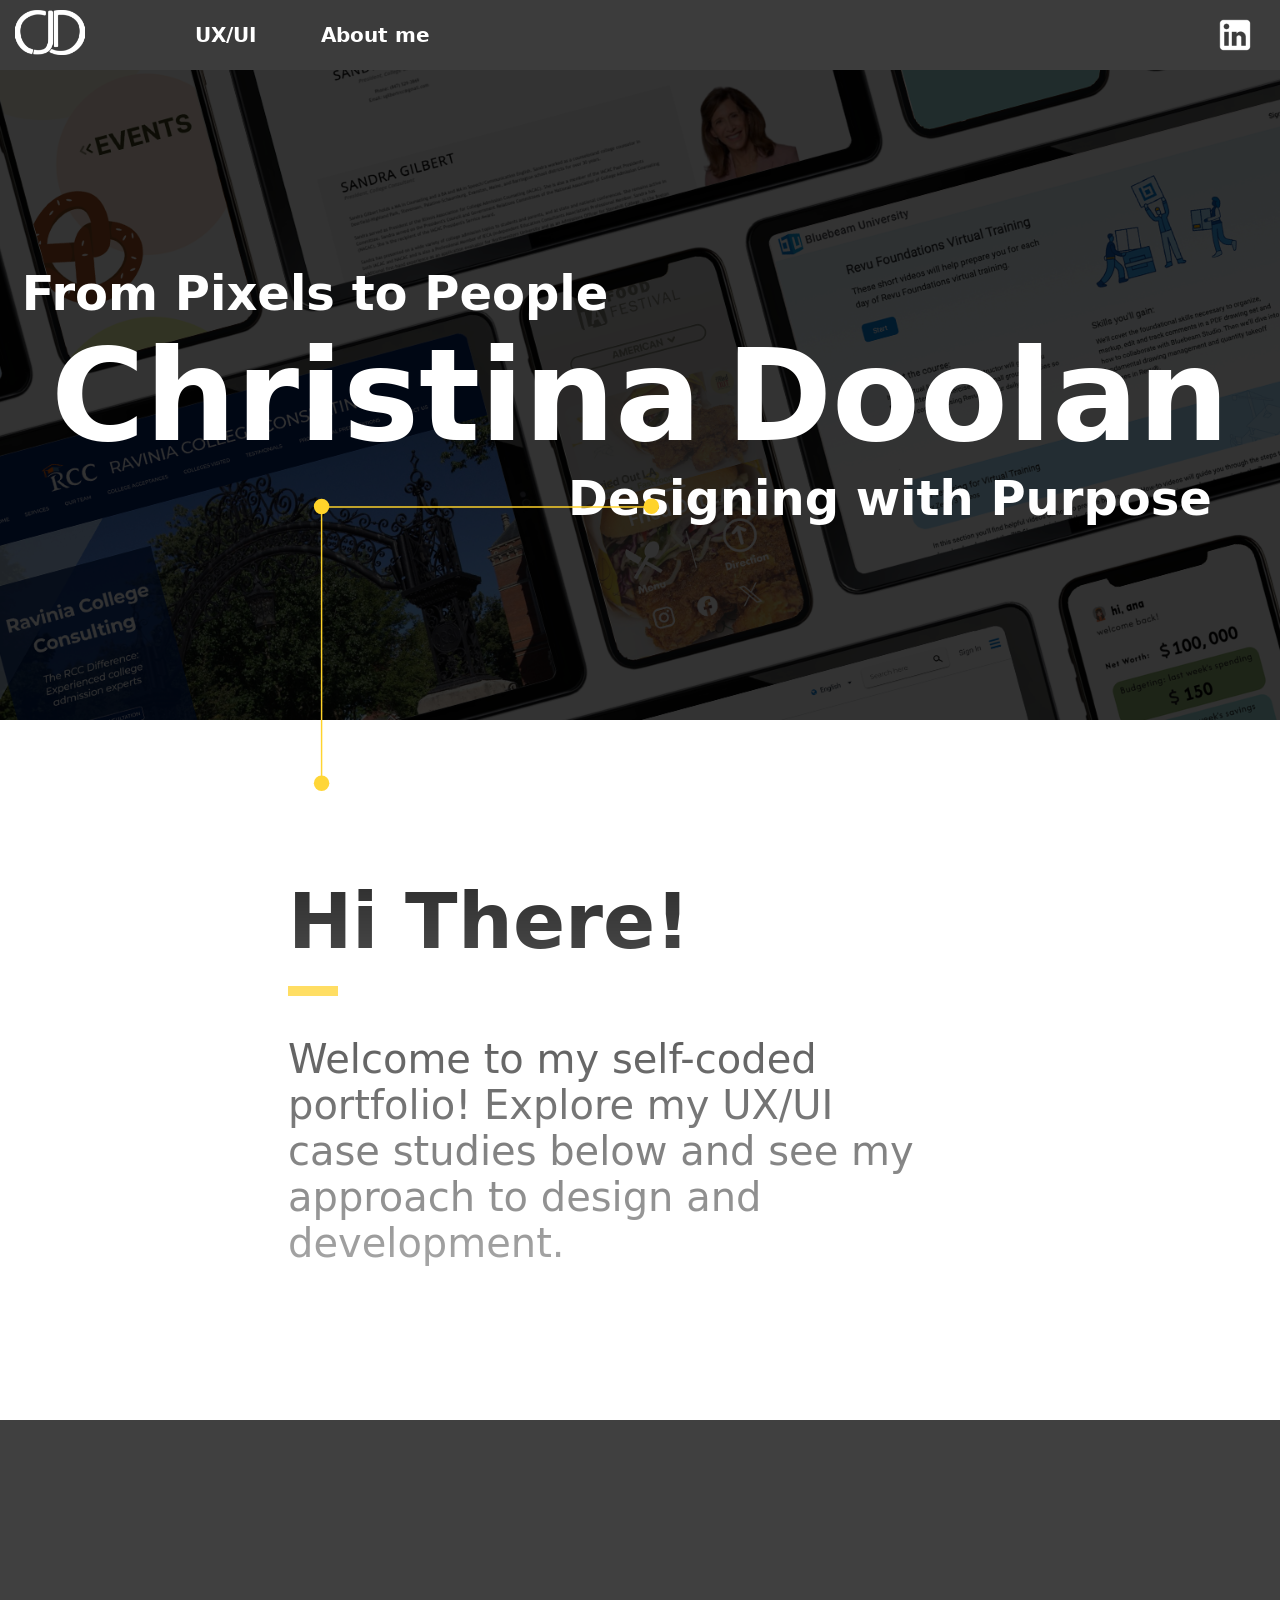
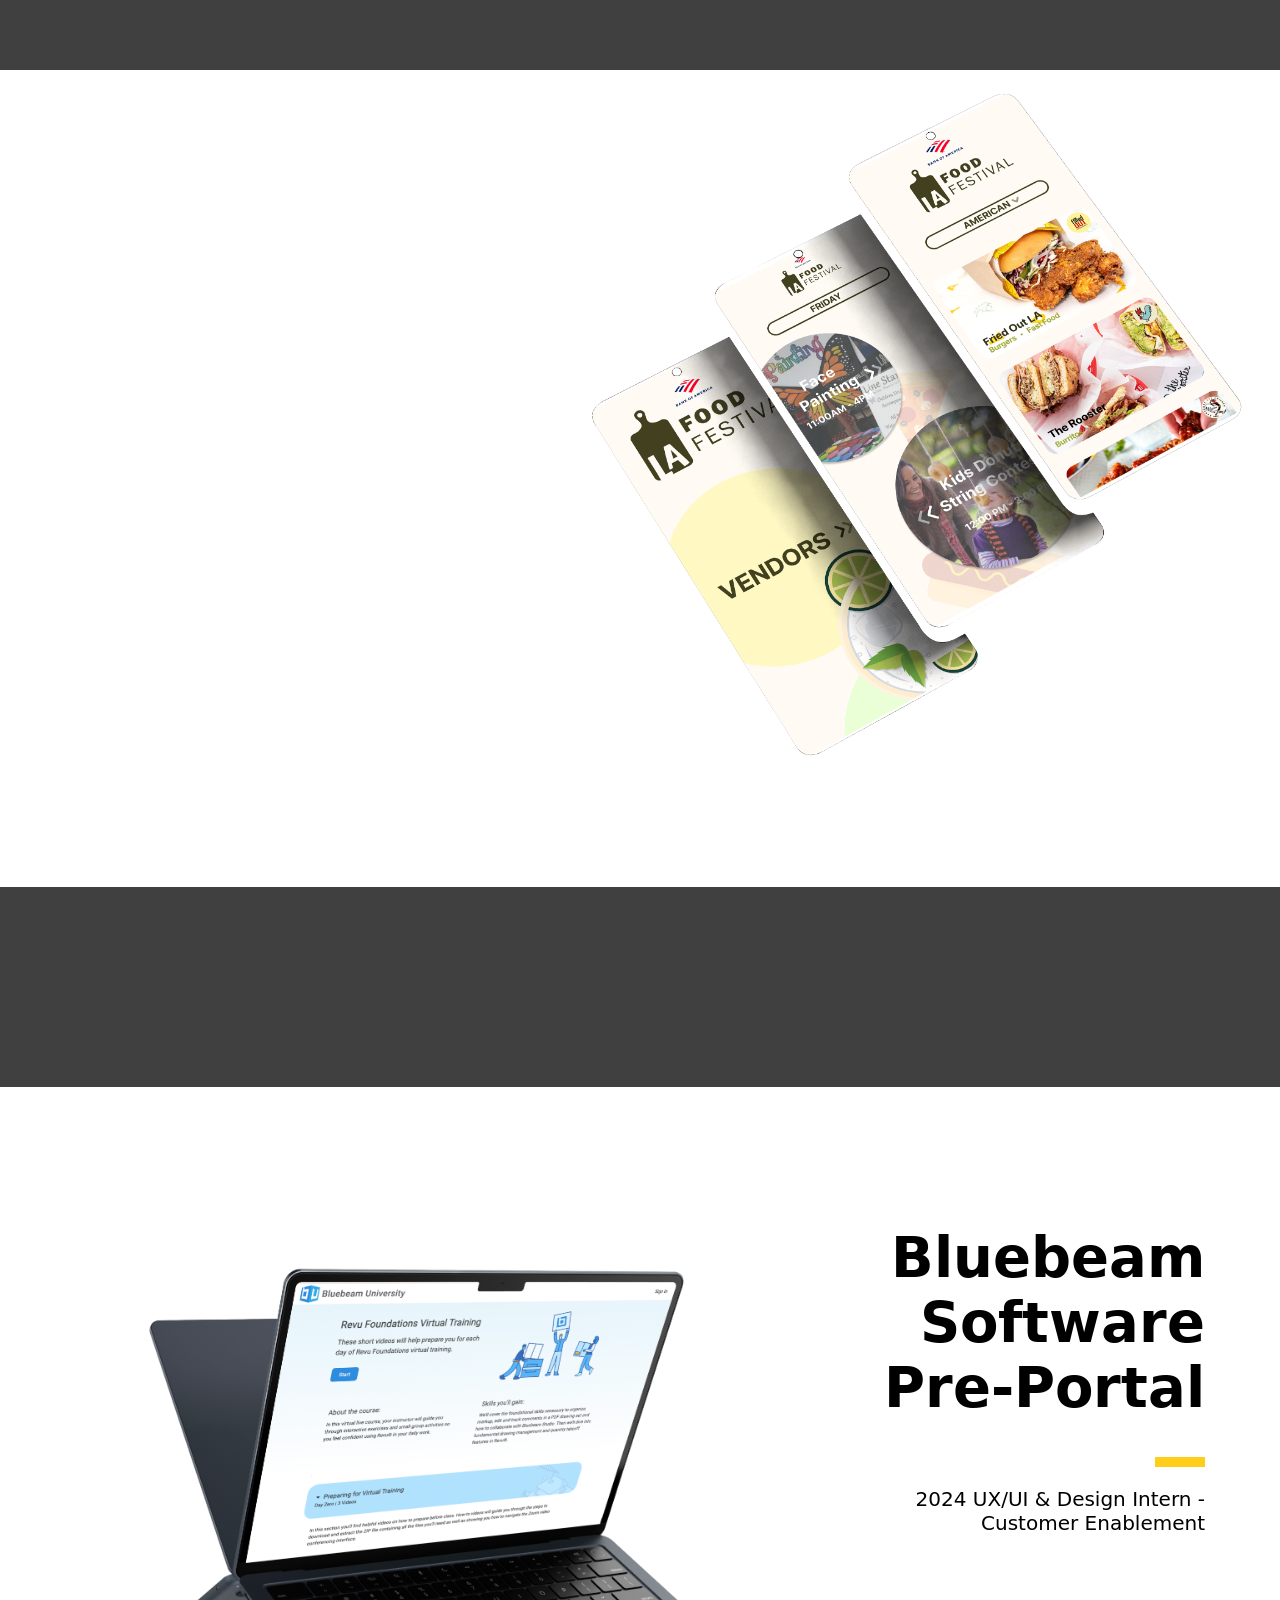
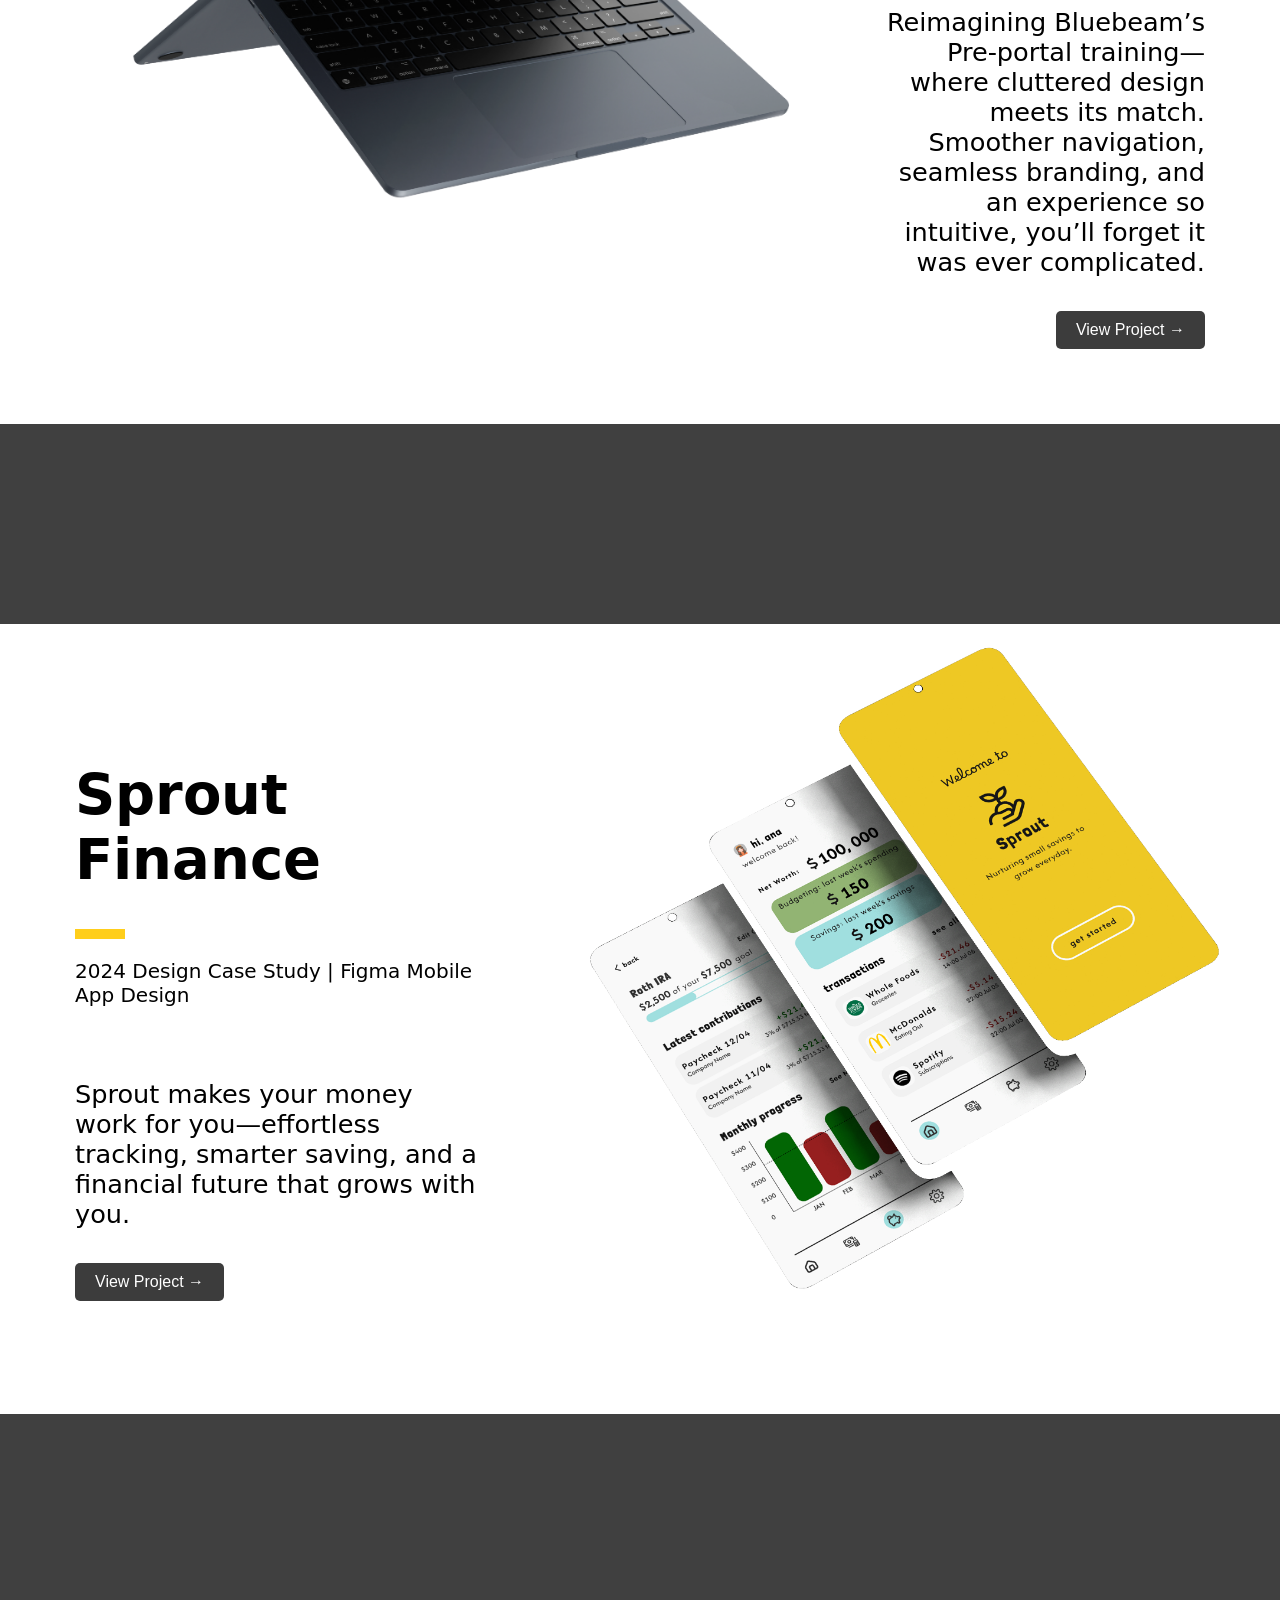
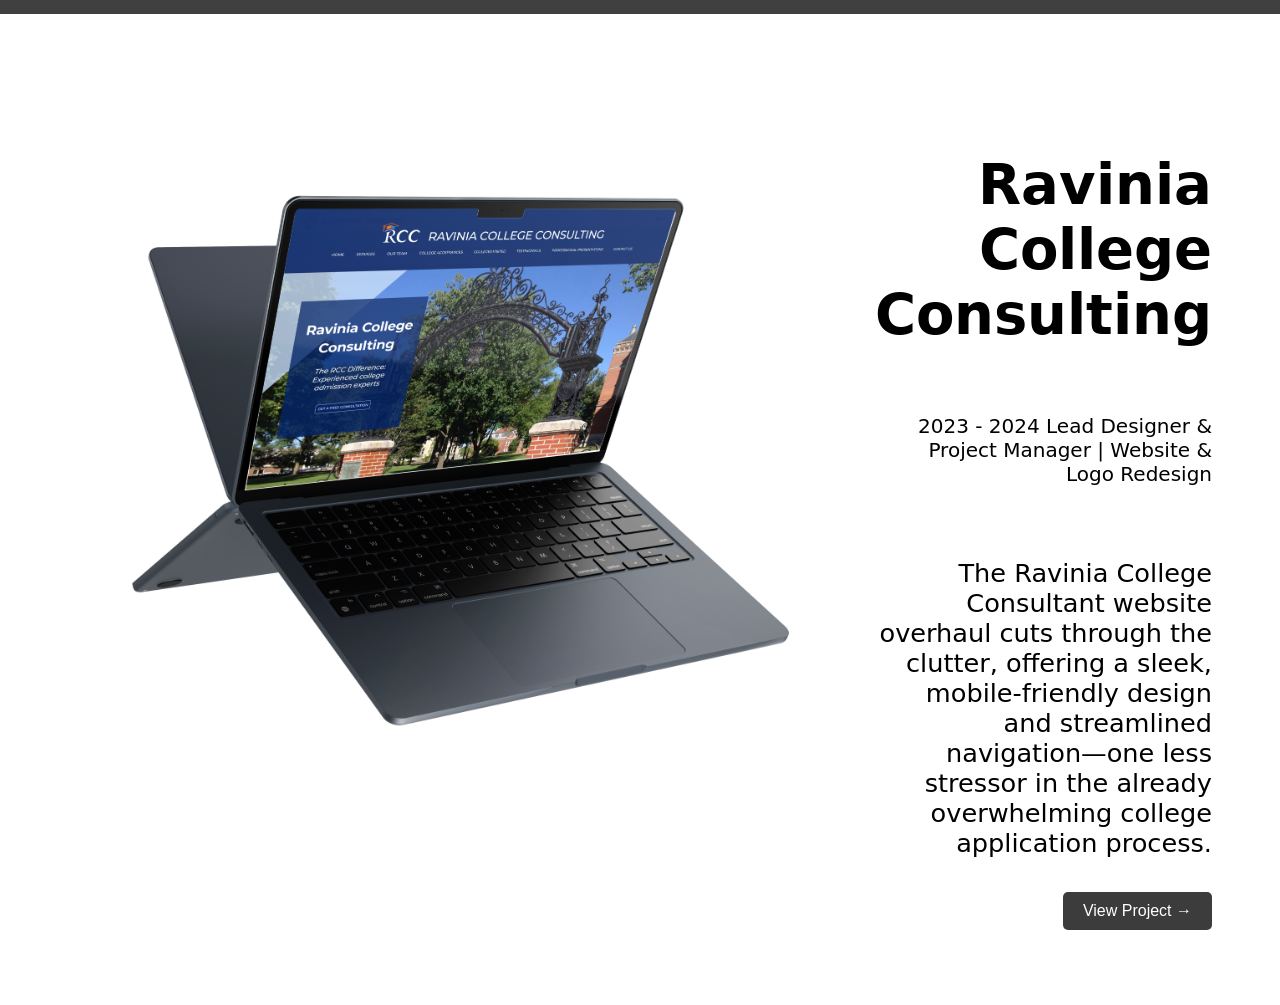
==== index.html @ e22bbb01 "index title" ====
<!DOCTYPE html> 
<html> 
<head>
    <title>
CDoolan_Home
    </title>

     <meta name="description" content="Christina Doolan's design portfolio and Resume. Works include projects from executive eduction internship, innovation design club, Adobe, and more.">

<link rel= "stylesheet" href= "shared.css">

<style>

/* top section */
    .hero-section {
        position: relative;
        background-image: url('assets/img/allPattern.png'); 
        background-size: cover;
        background-position: center;
        height: 650px; 
        width: 100%;
        background-attachment: fixed; /* Makes background stay in place */
        display: flex;
        align-items: center;
        justify-content: center;
        color: white;
        text-align: center;
          

    }
    .hero-section::before {
        content: "";
        position: absolute;
        top: 0;
        left: 0;
        width: 100%;
        height: 650px;
        background: rgba(0, 0, 0, 0.8); /* Adjust opacity for better readability */
    }

    .hero-content {
        position: relative; /* Keeps text above overlay */
        z-index: 1;
    }
   /* #pixels {
        font-family: 'Pixeloid', sans-serif;
        color: #ffd32a;
    }*/

    #name {
        margin: 0;
        font-family: 'AbangFashion', sans-serif;
         font-size: 8em;
         word-spacing: -20px;
    }
    #quoteOne {
        margin-left: -650px;
        margin-bottom: 0px;
        font-size: 3em;
    }
    #quoteTwo {
        margin-left: 500px;
        margin-top: 0px;
        font-size: 3em;
    }
    #stringImg{
        width: 400px;
    }

    #string{
        position: absolute;
  
        left: 50%;
        transform: translateX(-55%);
        z-index: 5;
        
        margin-top: -240px;
        pointer-events: none;


        /* Initial Opacity Gradient */
        mask-image: linear-gradient(to bottom, rgba(0, 0, 0, 1) 0%, 
                                                rgba(0, 0, 0, 0.3) 20%, 
                                                rgba(0, 0, 0, 0.1) 100%);
        -webkit-mask-image: linear-gradient(to bottom, rgba(0, 0, 0, 1) 0%, 
                                                        rgba(0, 0, 0, 0.3) 20%, 
                                                        rgba(0, 0, 0, 0.1) 100%);
        transition: opacity 0.5s ease; /* Smooth transition */
    }


/* case study section */
    .line, .lineRight {
    width: 50px;
    height: 10px;
    background-color: #ffce1b;
 
}
.lineRight {
     display: block;  /* Ensures it's treated as a block element */
    margin-left: auto;  /* Pushes it to the right */
}
    .yellow {
        color: coral;
    }
    #caseStudies {
  /*      margin-top: 100px;*/
        /*margin-left: 20px;*/
        font-family: 'AbangFashion', sans-serif;
        font-size: 6vw;
        margin-bottom: 20px;
    }
    #work {
        display: flex;
        flex-direction: column;
        align-items: center; 
        justify-content: center;
        text-align: center;
        width: 100%; /* Ensures it takes full width */
        margin-top: 700px;
    }
    
    
    .rightTwo {
        text-align: right;
        margin-right: 75px;
        margin-top:100px;
    }
    
  
    

   #backgroundSection, #backgroundSectionTwo, #backgroundSectionThree, #backgroundSectionFour {
    position: relative;
    background-size: cover;
    background-position: center;
    background-attachment: fixed;
    width: 100%;
}

#backgroundSection {
    height: 250px;
    background-image: url('assets/img/poster_final.png'); 
}

#backgroundSectionTwo {
    height: 200px;
    background-image: url('assets/img/bluebeamPattern.png'); 
}

#backgroundSectionThree {
    height: 200px;
    background-image: url('sprout/phonePattern.png'); 
}

#backgroundSectionFour {
    height: 200px;
    background-image: url('ravinia/raviniaPattern.png'); 
}

/* Add overlay effect */
#backgroundSection::before,
#backgroundSectionTwo::before,
#backgroundSectionThree::before,
#backgroundSectionFour::before {
    content: "";
    position: absolute;
    top: 0;
    left: 0;
    width: 100%;
    height: 100%; /* Make sure the overlay covers the entire section */
    background: rgba(0, 0, 0, 0.75); /* Apply opacity */
    z-index: 1; /* Ensure overlay is above the background image */
}

/* Content within the sections */
#backgroundSection, #backgroundSectionTwo, #backgroundSectionThree, #backgroundSectionFour {
    position: relative;
    z-index: 2; /* Ensure text/content appears above the overlay */
}



      

    
     
/* mobile phones */
    @media only screen and (max-width: 768px){
        body {
            background-color: red !important;
        }
        .hero-section {
            background-size: cover !important; 
            background-position: center center !important;
            width: 100vw !important;
            height: 600px !important; 
        }
        #quoteOne, #quoteTwo {
            margin-left: 0px !important;
        }
        #string { /* Fixed typo from #sring to #string */
             display: none !important;
        }
        .twoSections {
            display: contents !important;
        }
        .scbutton {
            width: 80vw !important;
            height: 75px !important;
        }
    }

@keyframes fadeInDown {
    from {
        opacity: 0;
        transform: translateY(-30px);
    }
    to {
        opacity: 1;
        transform: translateY(0);
    }
}

#quoteOne {
    opacity: 0;
    animation: fadeInDown .8s ease-out forwards;
     animation-delay: .3s; /* Starts after the first one */
}

#name {
    opacity: 0;
    animation: fadeInDown 1.5s ease-out forwards;
    animation-delay: .7s; /* Starts after the first one */
}

#quoteTwo {
    opacity: 0;
    animation: fadeInDown .8s ease-out forwards;
    animation-delay: 1.2s; /* Starts after the second one */
}



@keyframes slideInLeft {
    from {
        opacity: 0;
        transform: translateX(-50px);
    }
    to {
        opacity: 1;
        transform: translateX(0);
    }
}

.slide-from-left {
    opacity: 0;
    transform: translateX(-50px);
    transition: opacity 1s ease-out, transform 1s ease-out;
}
/* Delay the .lineRight animation */
.lineLeft {
    opacity: 0;
    transform: translateX(-50px);
    transition: opacity 1s ease-out 0.25s, transform 1s ease-out 0.25s;
}
.line {
    opacity: 0;
    transform: translateX(-50px);
    transition: opacity 0s ease-out 0.25s, transform 0s ease-out 0.25s;
}



/* Ensure all elements start hidden and animate in */
.show {
    opacity: 1 !important;
    transform: translateX(0) !important;
}

@keyframes slideInRight {
    from {
        opacity: 0;
        transform: translateX(50px);
    }
    to {
        opacity: 1;
        transform: translateX(0);
    }
}

.slide-from-right {
    opacity: 0;
    transform: translateX(50px);
    transition: opacity 1s ease-out, transform 1s ease-out;
}

/* Delay the .lineRight animation */
.lineRight {
    opacity: 0;
    transform: translateX(50px);
    transition: opacity 1s ease-out 0.25s, transform 1s ease-out 0.25s;
}

/* Show animation when in view */
.show {
    opacity: 1 !important;
    transform: translateX(0) !important;
}



    
</style>


</head>
<body>


<!-- navigation -->

<div id= "navbar">
        <a href= "index.html" >
        <img id="logo" src= "assets/img/personal_logo.svg" alt="CJD"> </a>
    
        <a href= "index.html#work">UX/UI </a>
        
        <a href= "resume.html">About me</a>
        <div id="linkedIn">
            <a href= "https://www.linkedin.com/in/christina-doolan-36b1a224a/" target =_blank>
                <img id="linked" src= "assets/img/linkedin.png" alt= "linkedin">
            </a>
        </div>
    </div> <!-- nav bar -->



<!-- Hero section -->

    <section class="hero-section">
        <div class="hero-content">
            <h2 id="quoteOne">From Pixels to People </h2>
            <h1 id="name"> Christina Doolan </h1>
            <h2 id="quoteTwo"> Designing with Purpose</h2>
            
            
        </div>
    </section> <!-- hero section -->

<!-- intro section  -->

 <div id="string">
        <img id="stringImg" alt="" src="assets/img/string.svg">

         <h2 id="caseStudies" class="slide-from-left"> Hi There! </h2>
<div class="line slide-from-left"></div>
<h3 class="slide-from-left"> Welcome to my self-coded portfolio! Explore my UX/UI case studies below and see my approach to design and development.</h3>

        
    </div>

    <script> 
        document.addEventListener("DOMContentLoaded", function () {
    const elements = document.querySelectorAll(".slide-from-left");

    const observer = new IntersectionObserver(entries => {
        entries.forEach(entry => {
            if (entry.isIntersecting) {
                entry.target.classList.add("show");
                observer.unobserve(entry.target); // Stop observing once revealed
            }
        });
    }, { threshold: 0.2 });

    elements.forEach(element => observer.observe(element));
});




        window.addEventListener("scroll", function () {
        const stringImage = document.getElementById("string");
        const scrollPosition = window.scrollY;
        const halfPage = window.innerHeight / 2;

        if (scrollPosition > halfPage) {
            stringImage.style.maskImage = "none";
            stringImage.style.webkitMaskImage = "none";
        } else {
            stringImage.style.maskImage = "linear-gradient(to bottom, rgba(0, 0, 0, 1) 0%, rgba(0, 0, 0, 1) 30%, rgba(0, 0, 0, 0.3) 100%)";
            stringImage.style.webkitMaskImage = "linear-gradient(to bottom, rgba(0, 0, 0, 1) 0%, rgba(0, 0, 0, 1) 30%, rgba(0, 0, 0, 0.3) 100%)";
        }
    });
    </script>





<!-- Case Studies section     -->

   <!--  <div id="string">
        

         <h2 id="caseStudies"> CASE STUDIES </h2>
         <h3> Welcome to my self-coded portfolio! Explore my UX/UI projects below and see my approach to design and development.</h3>
         <h3> The Art of <span class= 'yellow'>Design </span>, the Science of <span class= 'yellow'>Understanding </span>– Where Psychology Shapes Seamless Experiences. </h3>
    </div> -->





<div id="work">

    <div id="backgroundSection"></div>
       
   
    <div class="twoSections">
                
       <div class="left slide-from-left"> 
    <h1>Los Angeles Food Festival </h1> 

    <div class="line lineLeft"></div>

    <p> 2024 Design Case Study | React Mobile App Design</p><br> 
    <h4> Experience the LA Food Festival like never before—seamless navigation, live updates, and everything you need at your fingertips.</h4> 
    <form action="festival.html">
        <button class="scbutton" type="submit"> View Project → </button> 
    </form>
</div><!-- left side -->



        <div class="right">
            <img class="halfImg" src= "assets/img/festivalMain.png" alt="HomepageImage">
        </div> <!-- right side text -->

    </div> <!-- La Food Festival section -->





    <div id="backgroundSectionTwo"> </div>

    <div class="twoSections">
        <div class="left">
            <img class="halfImg" src= "assets/img/computer.png" alt="HomepageImage">
        </div> <!-- left side text -->
        
        <div class="rightTwo slide-from-right">
    <h1>Bluebeam Software Pre-Portal </h1> 
    <div class="lineRight"></div> <!-- The line animation will be delayed by 0.5s -->

    <p> 2024 UX/UI & Design Intern - Customer Enablement</p><br> 
    <h4> Reimagining Bluebeam’s Pre-portal training—where cluttered design meets its match. Smoother navigation, seamless branding, and an experience so intuitive, you’ll forget it was ever complicated.</h4> 
    <form action="bluebeam.html">
        <button class="scbutton" type="submit"> View Project → </button> 
    </form>
</div><!-- right side -->


        <script>
            document.addEventListener("DOMContentLoaded", function () {
    const elements = document.querySelectorAll(".slide-from-left, .slide-from-right, .line, .lineRight");

    const observer = new IntersectionObserver(entries => {
        entries.forEach(entry => {
            if (entry.isIntersecting) {
                if (entry.target.classList.contains("line") || entry.target.classList.contains("lineRight")) {
                    setTimeout(() => {
                        entry.target.classList.add("show");
                    }, 500); // 0.5-second delay for lines
                } else {
                    entry.target.classList.add("show");
                }
                observer.unobserve(entry.target); // Stops observing after animating
            }
        });
    }, { threshold: 0.2 });

    elements.forEach(element => observer.observe(element));
});

</script>
                
    </div> <!-- Bluebeam section -->
   




    <div id="backgroundSectionThree"> </div>

    <div class="twoSections">
                
        <div class="left slide-from-left">
            <h1>Sprout Finance </h1> 
             <div class="line lineLeft"></div>
            <p> 2024 Design Case Study |  Figma Mobile App Design</p><br> 
            <h4> Sprout makes your money work for you—effortless tracking, smarter saving, and a financial future that grows with you.</h4> 
            <form action="sprout.html">
                <button class="scbutton" type="submit"> View Project → </button> 
            </form>      
        </div><!-- left side -->
                

        <div class="right">
            <img class="halfImg" src= "assets/img/sproutMain.png" alt="HomepageImage">
        </div> <!-- right side text -->
    
    </div> <!-- Sprout section -->

    

    <div id="backgroundSectionFour"> </div>

    <div class="twoSections">
        <div class="left">
            <img class="halfImg" src= "assets/img/raviniaMain.png" alt="HomepageImage">
        </div> <!-- left side text -->
        
        <div class="rightTwo slide-from-right">
            <h1>Ravinia College Consulting</h1> 
             <div class="lineRight"></div>
            <p> 2023 - 2024 Lead Designer & Project Manager |  Website & Logo Redesign</p><br> 
            <h4> The Ravinia College Consultant website overhaul cuts through the clutter, offering a sleek, mobile-friendly design and streamlined navigation—one less stressor in the already overwhelming college application process.</h4>
                <form action="ravinia.html">
                <button class="scbutton" type="submit"> View Project → </button> 
            </form> 
        </div><!-- right side -->
                
    </div> <!-- Ravinia section -->


</div>










    

</body> 
</html>
---- shared.css ----
/* Fonts for site */

    @font-face {
    font-family: 'Pixeloid';
    src: url('assets/fonts/PixeloidSansBold-PKnYd.ttf') format('opentype');
    font-weight: normal;
    font-style: normal;
    }
    @font-face {
        font-family: 'AbangFashion';
        src: url('assets/fonts/DejaVuSans-Bold.ttf') format('opentype');
        font-weight: normal;
        font-style: normal;
    }




/* Text Styling */
    h3, h4, p, span, div {
    font-weight: normal;
    }

    h1 {
         font-family: 'AbangFashion', system-ui;
         font-size: 3.5em;
         word-spacing: -2px;
    }
    h2 {
        font-size: 3em;
        font-family: system-ui;
        font-weight: bold;
    }
    h3 {
        font-size: 2.5em;
        font-family: system-ui;
        font-weight: 700em;
    }
    h4{
        font-size: 1.6em;
        font-family: system-ui;
    }
    p {
        font-size: 1.25em;
        font-family: system-ui;
    }
    a {
        font-size: 1.25em;
        font-family: 'AbangFashion', sans-serif;
    }




/* Button styling */

    .scbutton {
        background-color: #3c3c3c;
        color: #fff; 
        border: none; 
        border-radius: 5px; 
        padding: 10px 20px; 
        font-size: 16px; 
        cursor: pointer; 
        transition: background-color 0.3s ease, transform 0.2s ease; /* Smooth transition effects */
    }

    .scbutton:hover {
        background-color: #e03d00; /* Darker orange on hover */
        transform: scale(1.05); /* Slightly enlarge the button on hover */
    }
    .button-group {
    display: flex;
    justify-content: center;
    gap: 850px; /* Space between buttons */
    margin: 20px 0; /* Space above and below the button group */
}




/*general  styling*/

    html, body {
        margin: 0;
        padding: 0;
        width: 100%;
        height: 100%;
    }

    .twoSections {
        display: flex;
        justify-content: space-between; 
        align-items: flex-start; 
        background-color: white;
        width: 100%;  /* Ensures it spans the entire width of its container */
        max-width: 100vw;
        margin-bottom: 75px;
          overflow-x: hidden;
        
    }
      .halfImg {
        width: 800px;
    }
    .left {
        text-align: left;
        margin-left: 75px;
        margin-top:100px;
    }



/*navigation bar styling*/

    #navbar{
        
        position: sticky;
        top: 0;
        width: 100%;
        background-color: #3c3c3c;
        padding-top:10px;
        padding-bottom: 10px;
        display: flex;
        justify-content: left;
        z-index: 1000; /* Ensures it's above other elements */
    }

    #navbar > a {
        width: 120px;
        height: 50px; 
        display: block;

        text-align: center;
        line-height: 50px;
        margin-left: 15px;
        margin-right: 15px;

        color: #fff;
        text-decoration: none; 
    }

    #navbar a:hover {
    color: #ffa07a;

    } 
    #logo{
        
        height: 45px;
        float: left;
    }
    
    #linkedIn {
        display: flex;
        text-align: right;
        position: absolute;
        right:25px;
        margin-top: 5px;



    }
    #linked{
        height: 40px;
        
        
        
    }



@keyframes fadeInDown {
    from {
        opacity: 0;
        transform: translateY(-30px);
    }
    to {
        opacity: 1;
        transform: translateY(0);
    }
}



#name {
    opacity: 0;
    animation: fadeInDown 1.5s ease-out forwards;
    animation-delay: .2s; /* Starts after the first one */
}




#strip a {
            margin-right: 25px;
            text-decoration: none;
            color: black;
        }
        #strip a:hover {
            margin-right: 25px;
            text-decoration: none;
            color: #FF7E36;
        }

    #banner {
        width:650px;
        height: auto;
        
        display:flex;
        justify-content: right;
        
        
    }

    /* screen cap section */
    .screencap {
            width: 100vw; /* 80% of the viewport width */
            height: auto; /* Keeps the aspect ratio */
            max-height: 80vh; /* Ensures it doesn't exceed 80% of the viewport height */
        display:flex;
        margin-right: auto;
        margin-left: auto;
        margin-top:50px;
        margin-bottom: 50px;
        }

/* User flow/persona section */

.sectionHeader {
    height: 250px;
    background-color: #C6DEFA;
    display:flex;
    align-items: center;
    justify-content: center;
}
    
        
        .userFlowImg {
            width: 80%; 
            display: flex;
            margin-left: auto;
            margin-right: auto;
            margin-top: 5em;
        }
    .userPersona {
        width:90vw;

        display:flex;
        margin-right: auto;
        margin-left: auto;
        /*margin-top:5em;*/
        margin-bottom: 5em;
        
    }

    /* UX Solutions */

    .secContent {
        width: 80%;
    margin-right: auto;
    margin-left: auto;
    margin-top: 5em;
    margin-bottom: 5em;
    }
    .wireframeImg {
        width: 100%;
        margin-bottom: 10px;
    }
     .code {
            display: flex;
            justify-content: center;
            height: 75vh;
        }
        .codee{
           margin: 25px;
           width: 30%;
        }




/* Next & previous buttons */
.prev, .next {
  cursor: pointer;
  position: absolute;
  top: 50%;
  width: auto;
  margin-top: -22px;
  padding: 16px;
  color: black;
  font-weight: bold;
  font-size: 18px;
  transition: 0.6s ease;
  border-radius: 0 3px 3px 0;
  user-select: none;
}

/* Position the "next button" to the right */
.next {
  right: 0;
  border-radius: 3px 0 0 3px;
}

/* On hover, add a black background color with a little bit see-through */
.prev:hover, .next:hover {
  background-color: #faaa8d;
}





/*footer section*/

  /*  .footer-navbar {
        margin-top: 100px;
    }

    .linked-footer, .mail-footer {
        height: 60px;
        margin: 5px 15px;
            
    }
    .links-footer{
        float: left;
        background-color: lightgray;
        height: 70px;
    }
    .tabs{
        display: flex;
        justify-content: right;
        background-color: lightgray;
        height: 70px;
    }

    .tabs > a {
        display: block;

        text-align: center;
        
        margin-left: 15px;
        margin-right: 15px;
        margin-top:10px;

        color: #000;
        text-decoration: none; 

    }

    .tabs a:hover {
        color: #e03d00;

        } 

*/
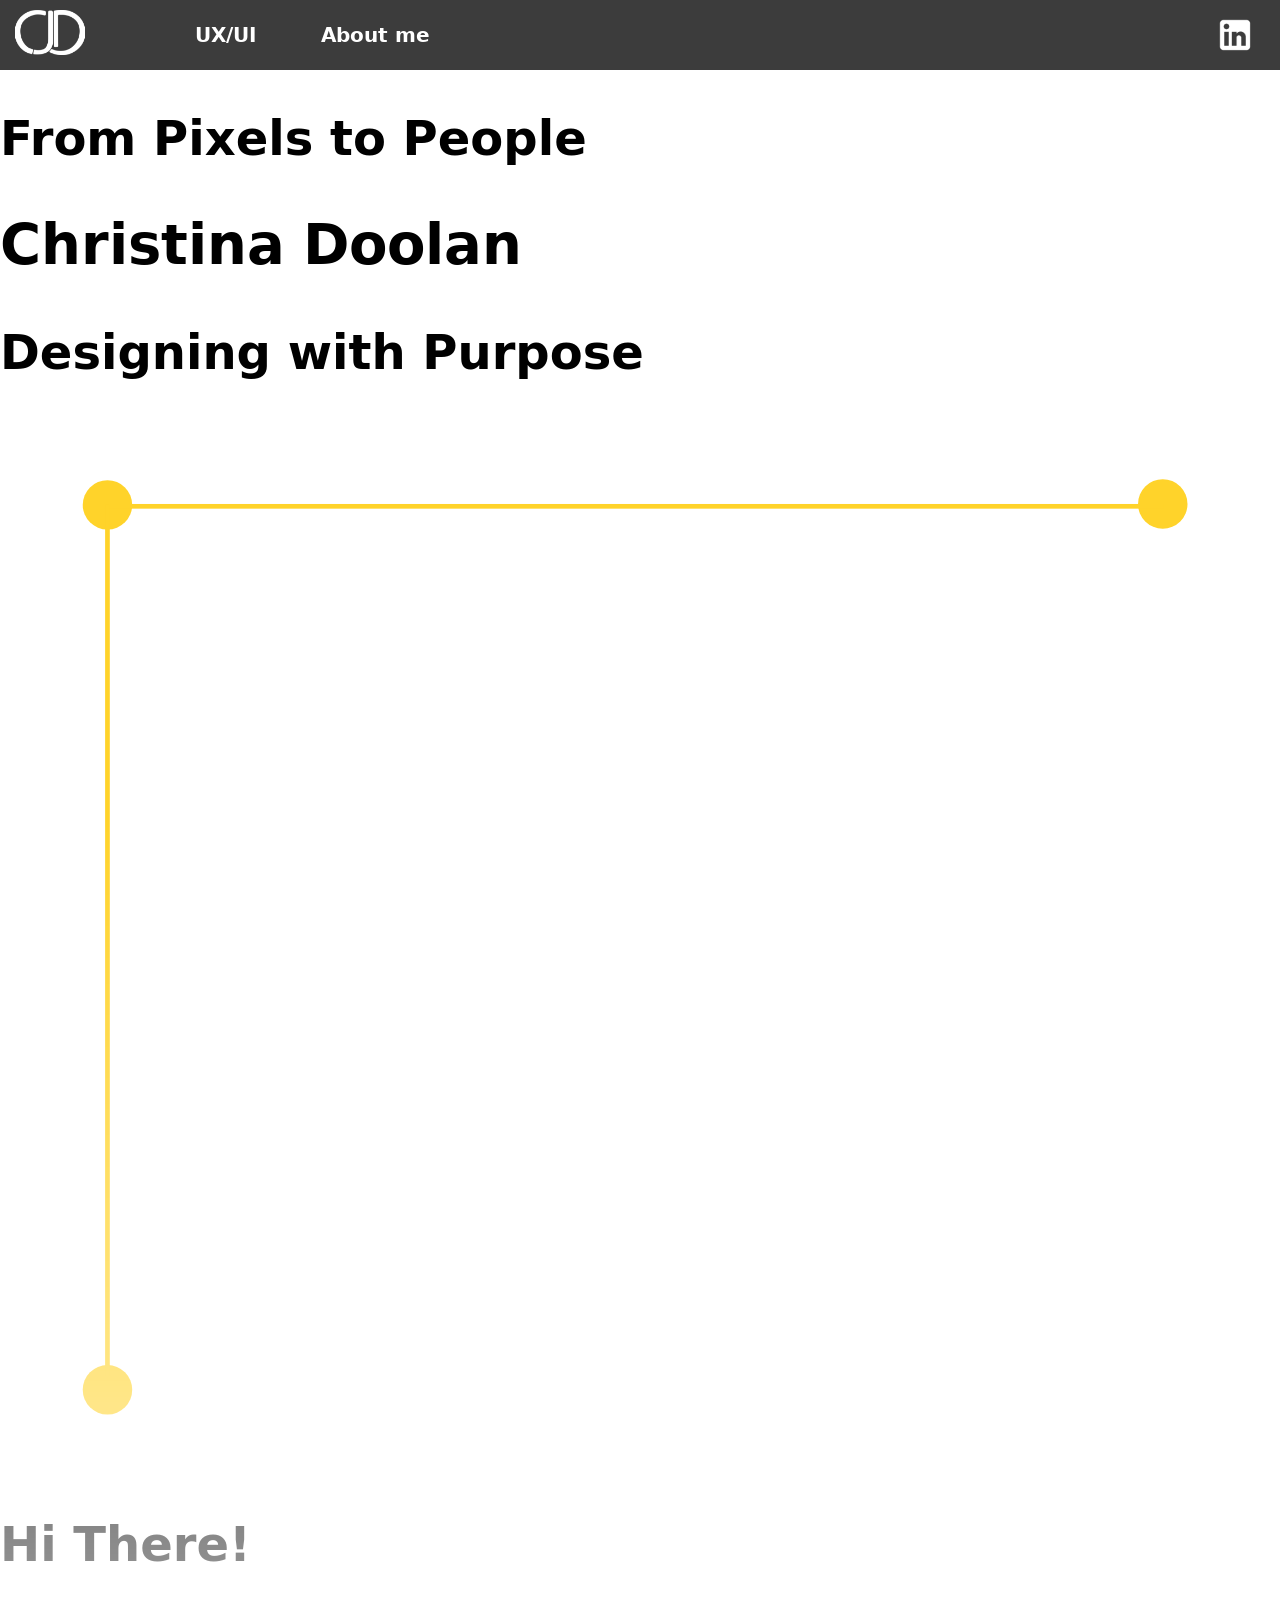
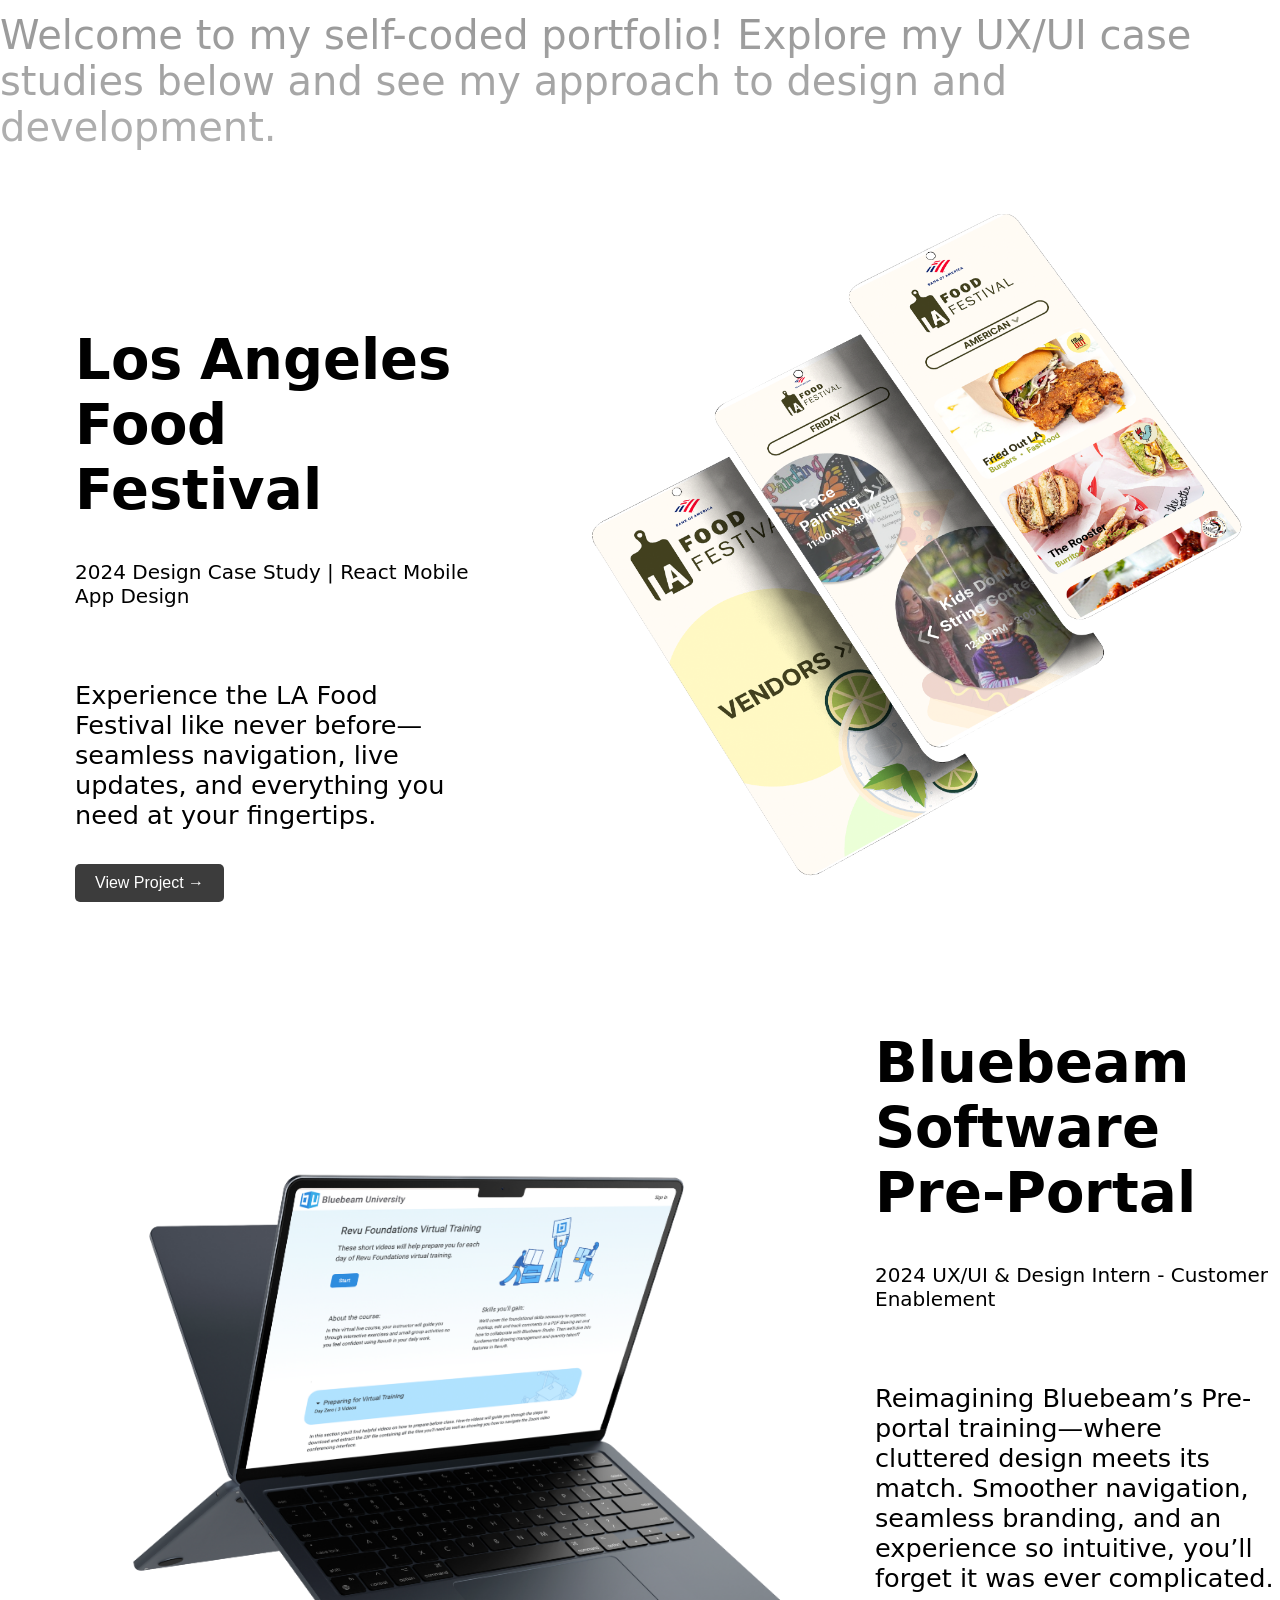
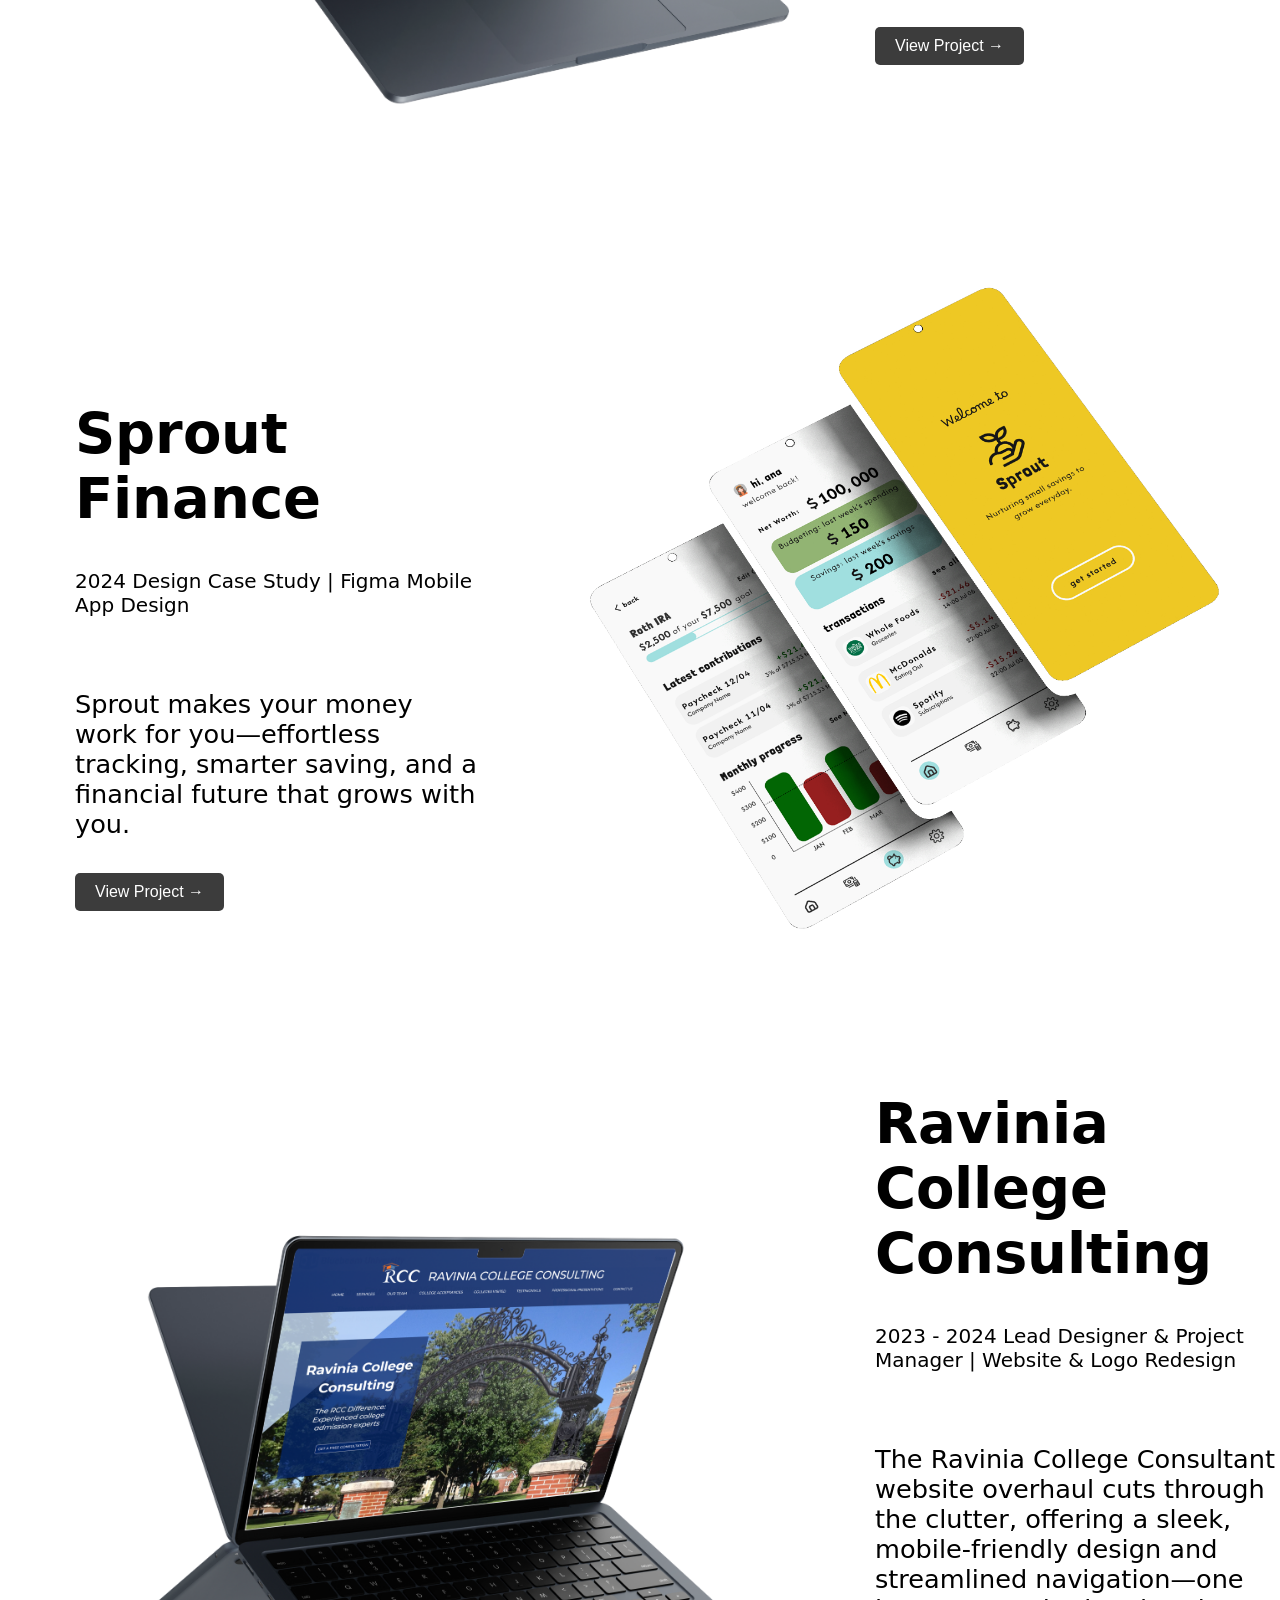
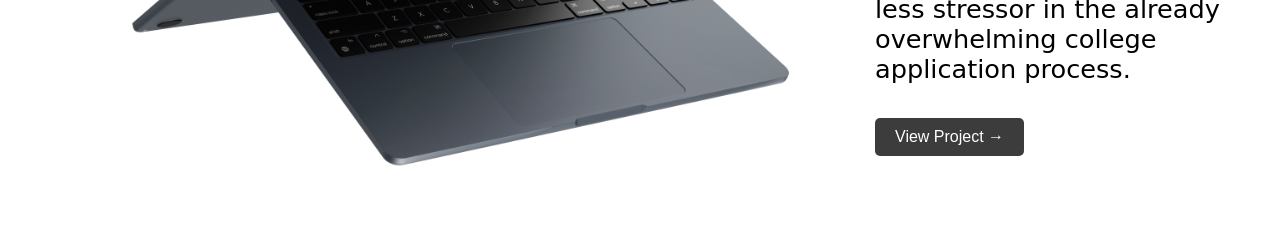
==== commit 48529750: "Update index.html" ====
--- a/index.html
+++ b/index.html
@@ -10,6 +10,13 @@
 <link rel= "stylesheet" href= "shared.css">
 
 <style>
+
+
+    @font-face {
+        font-family: 'Darbots';
+        src: url('assets/fonts/Darbots-Regular.ttf') format('opentype');
+        font-weight: normal;
+       
 
 /* top section */
     .hero-section {
@@ -49,7 +56,7 @@
 
     #name {
         margin: 0;
-        font-family: 'AbangFashion', sans-serif;
+        font-family: 'Darbots', sans-serif;
          font-size: 8em;
          word-spacing: -20px;
     }
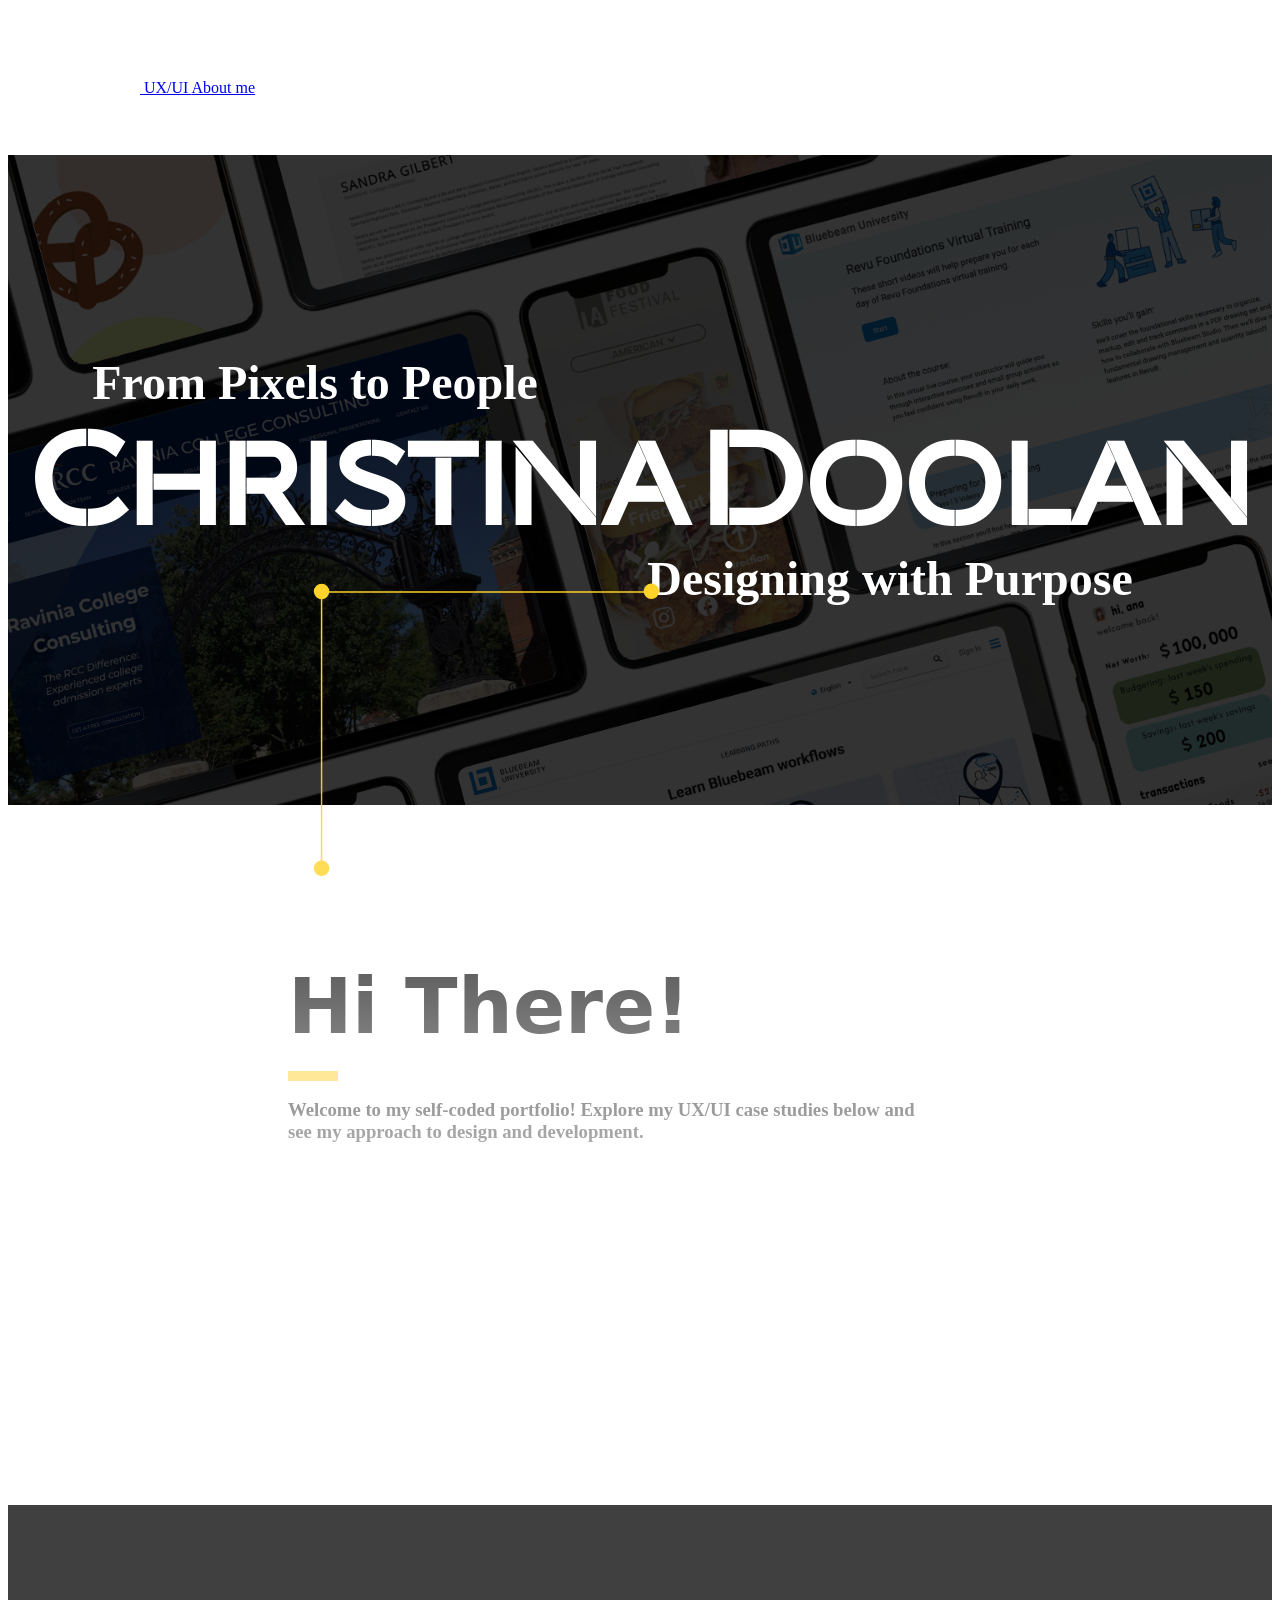
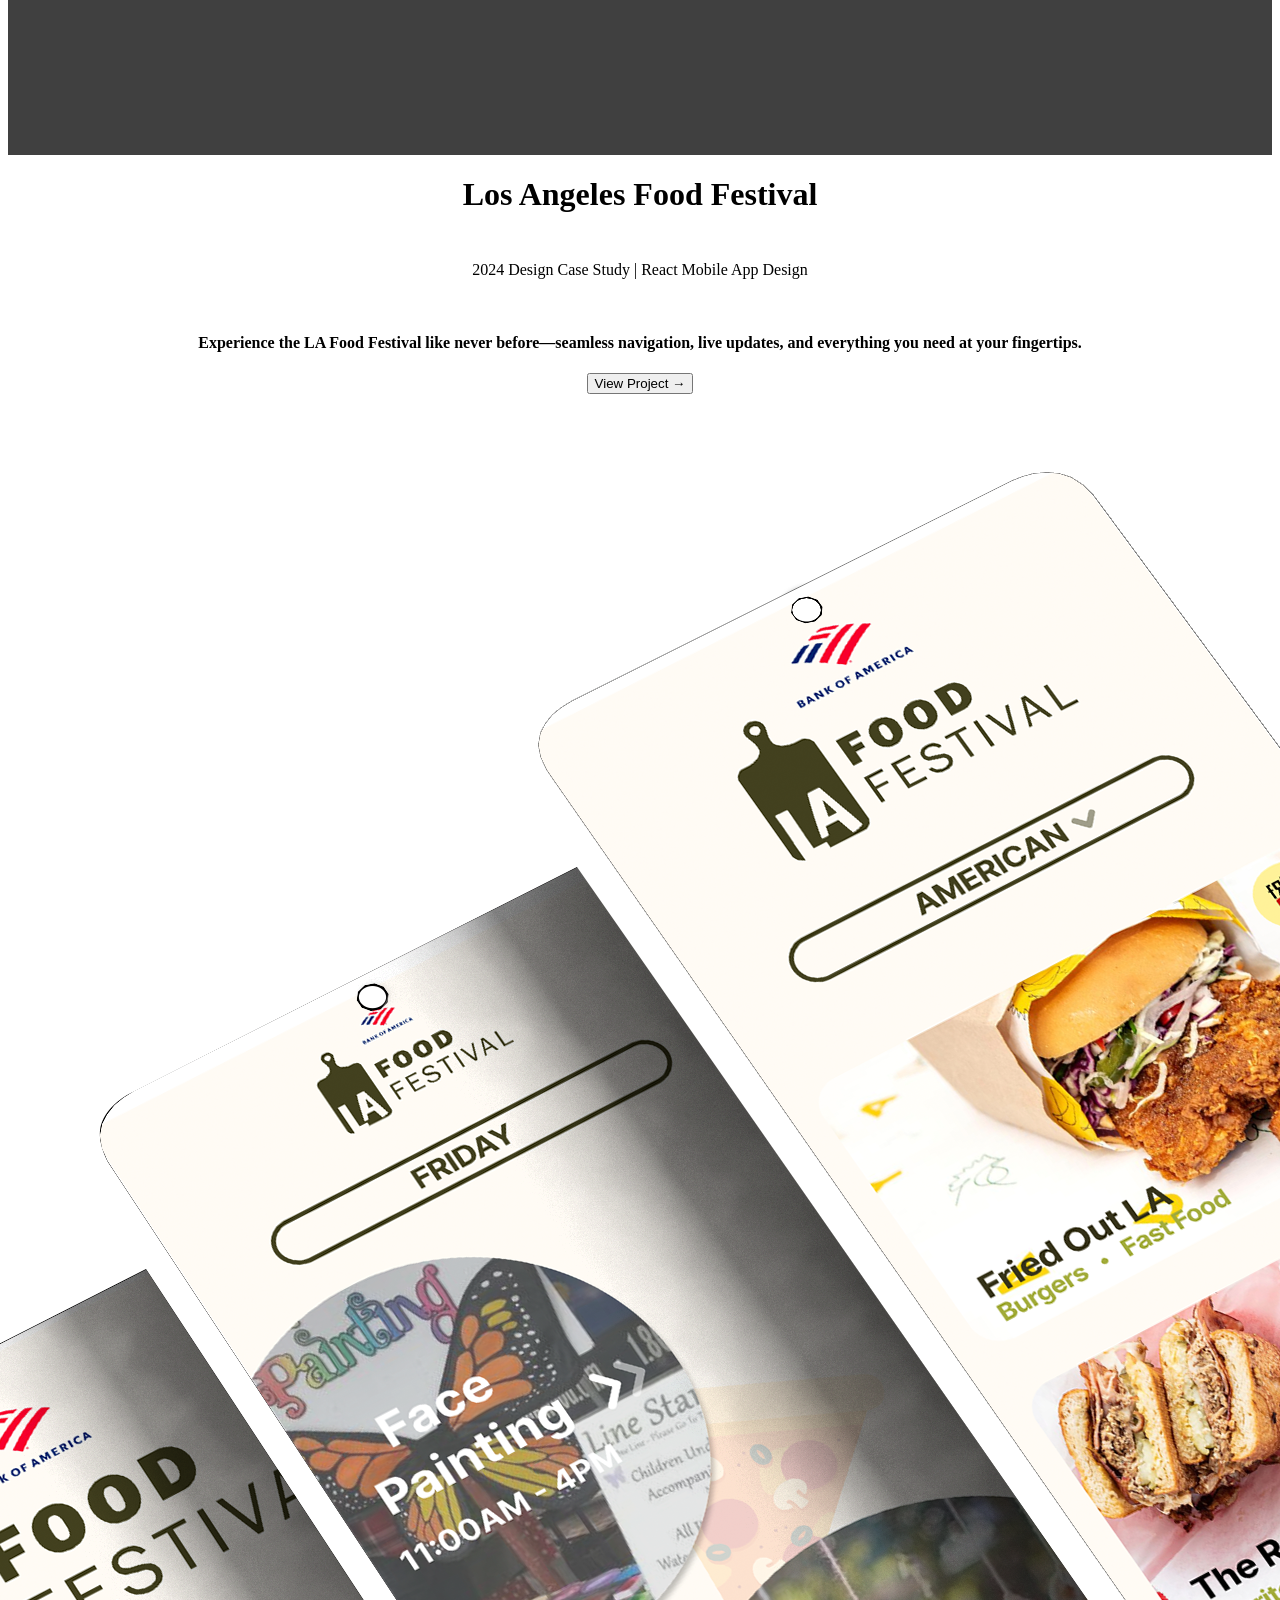
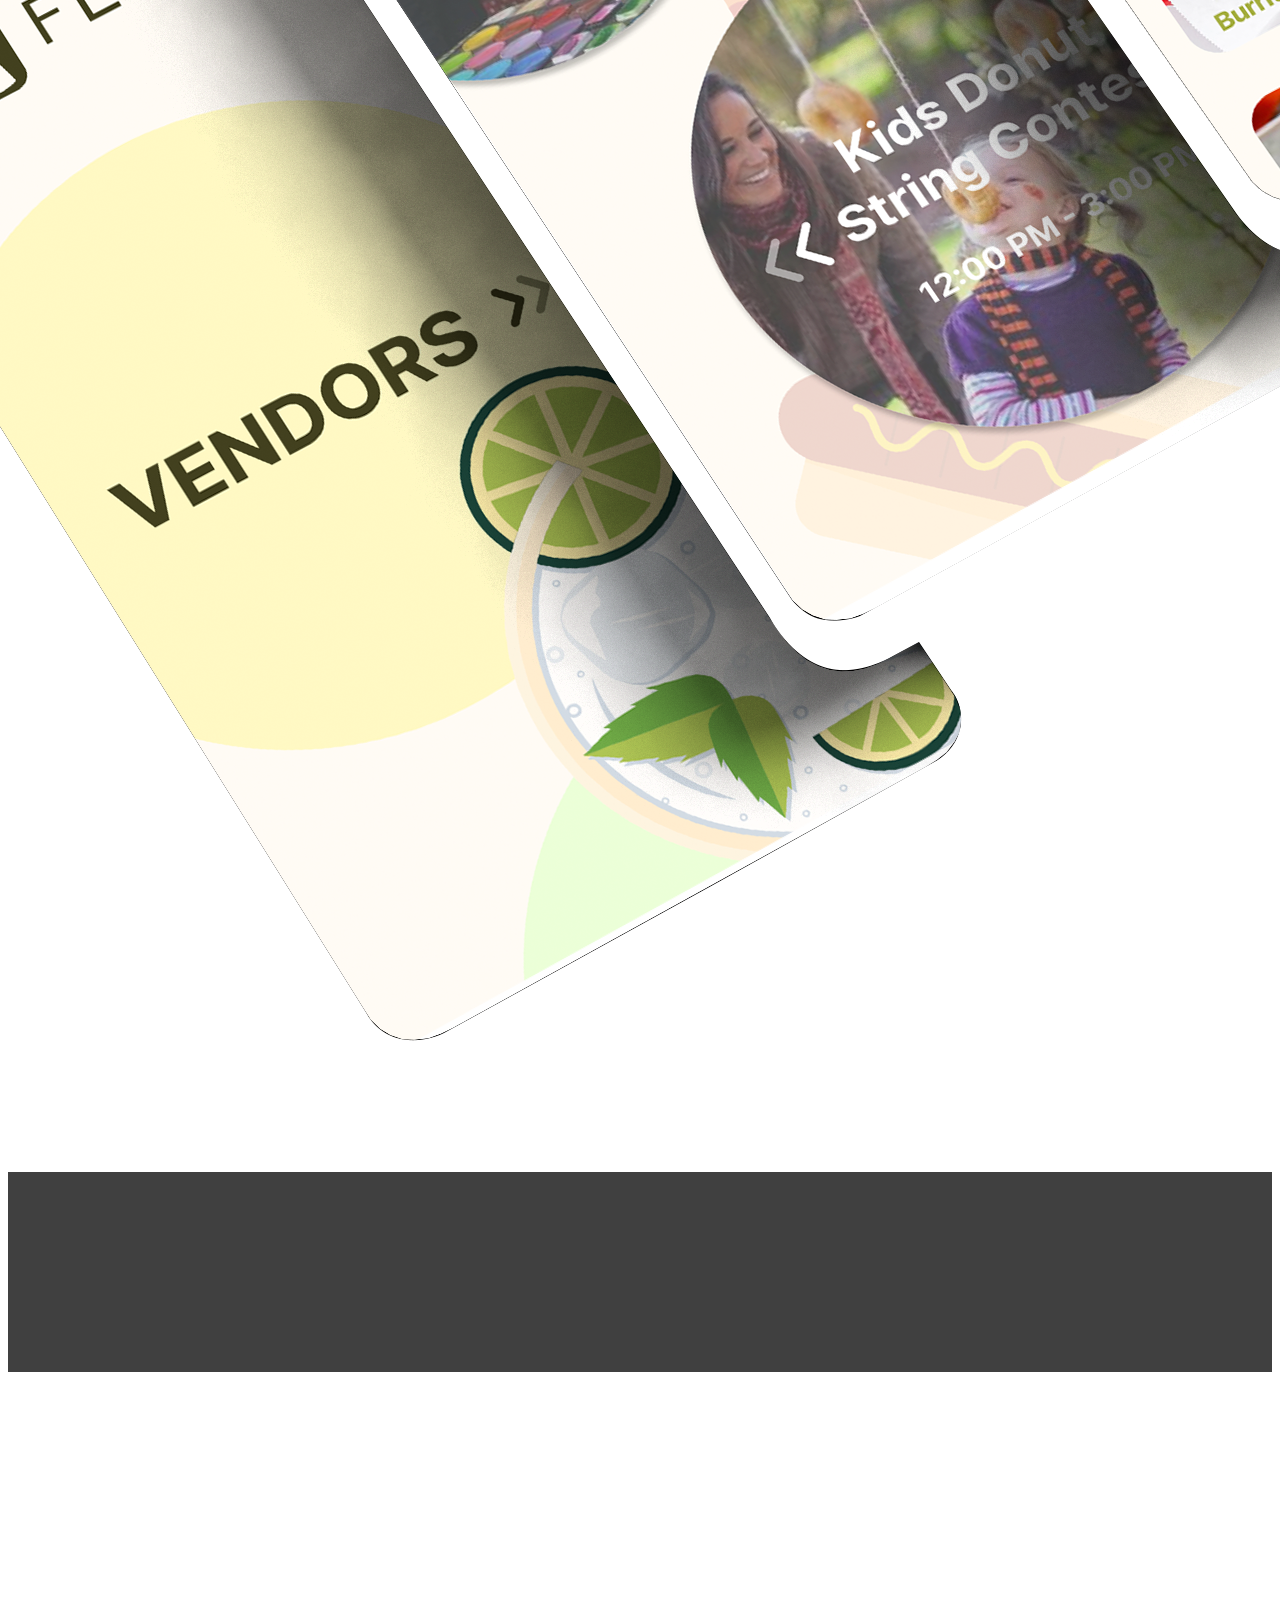
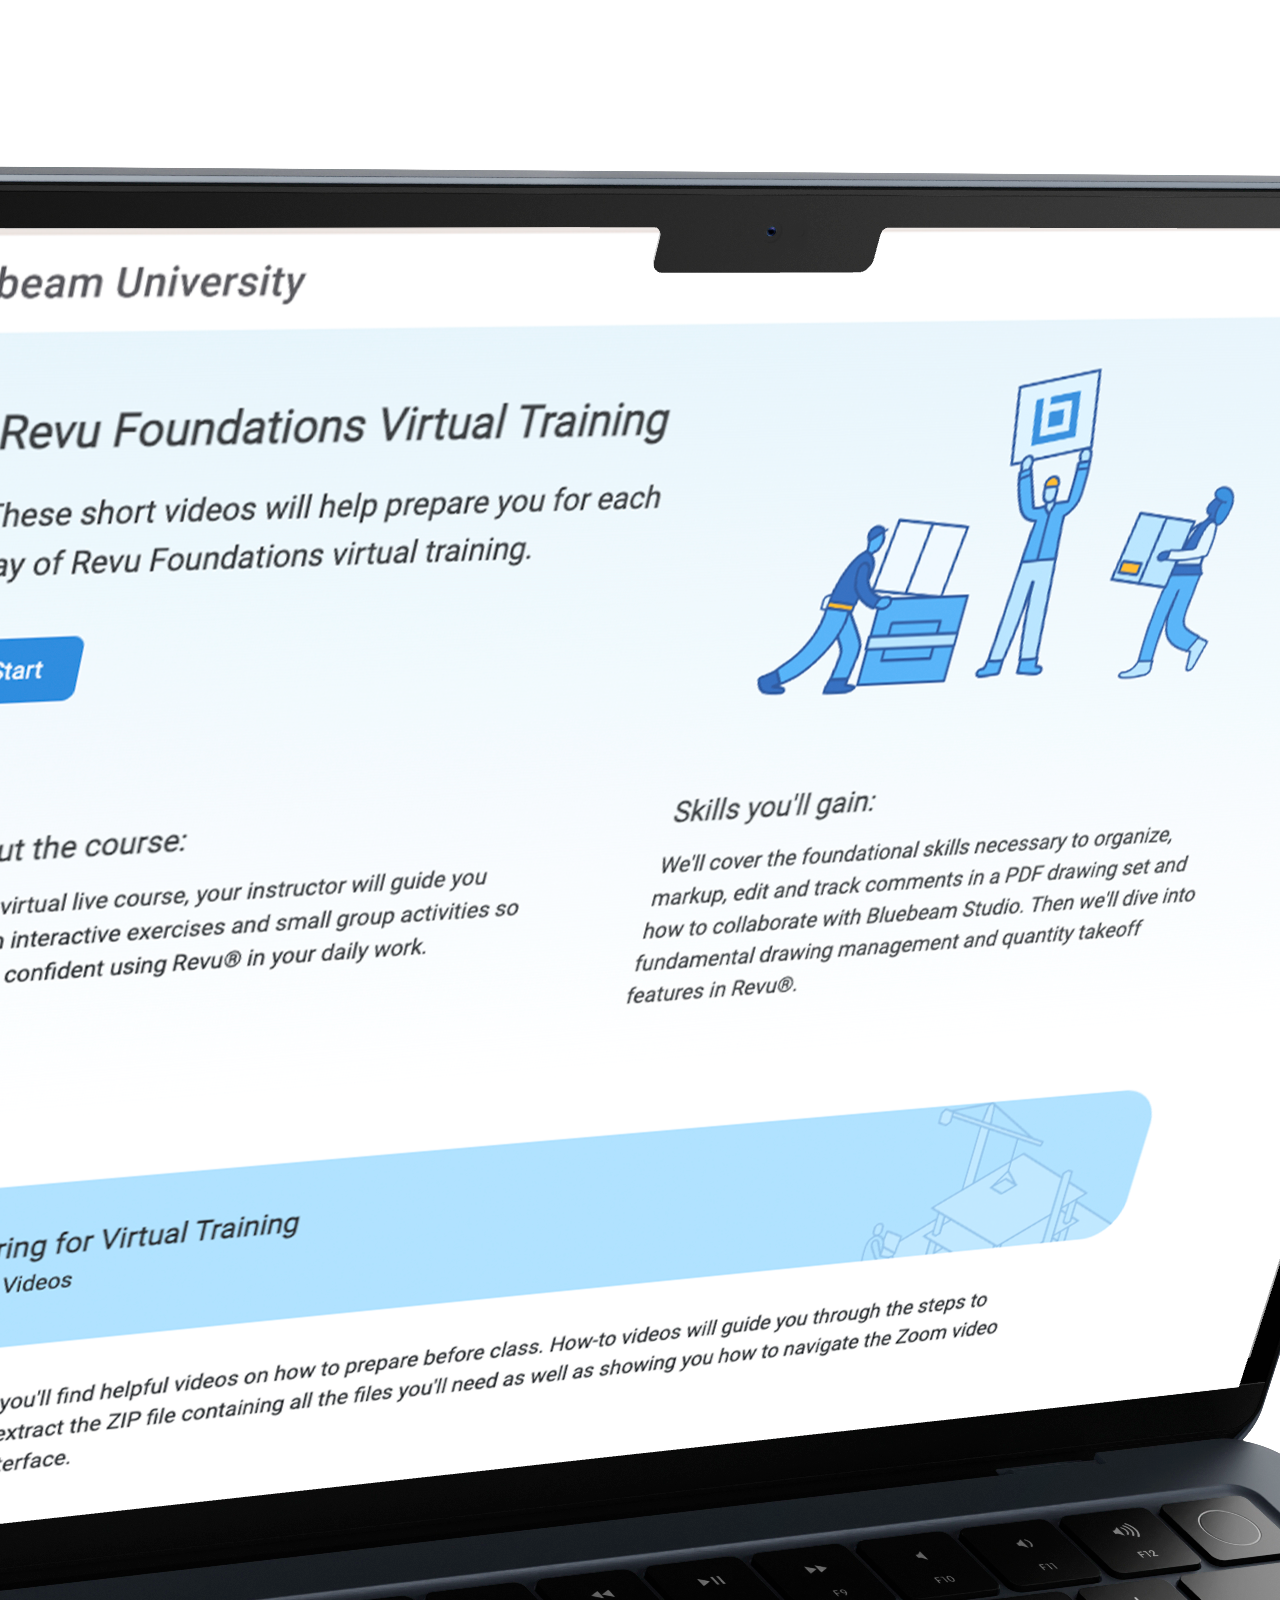
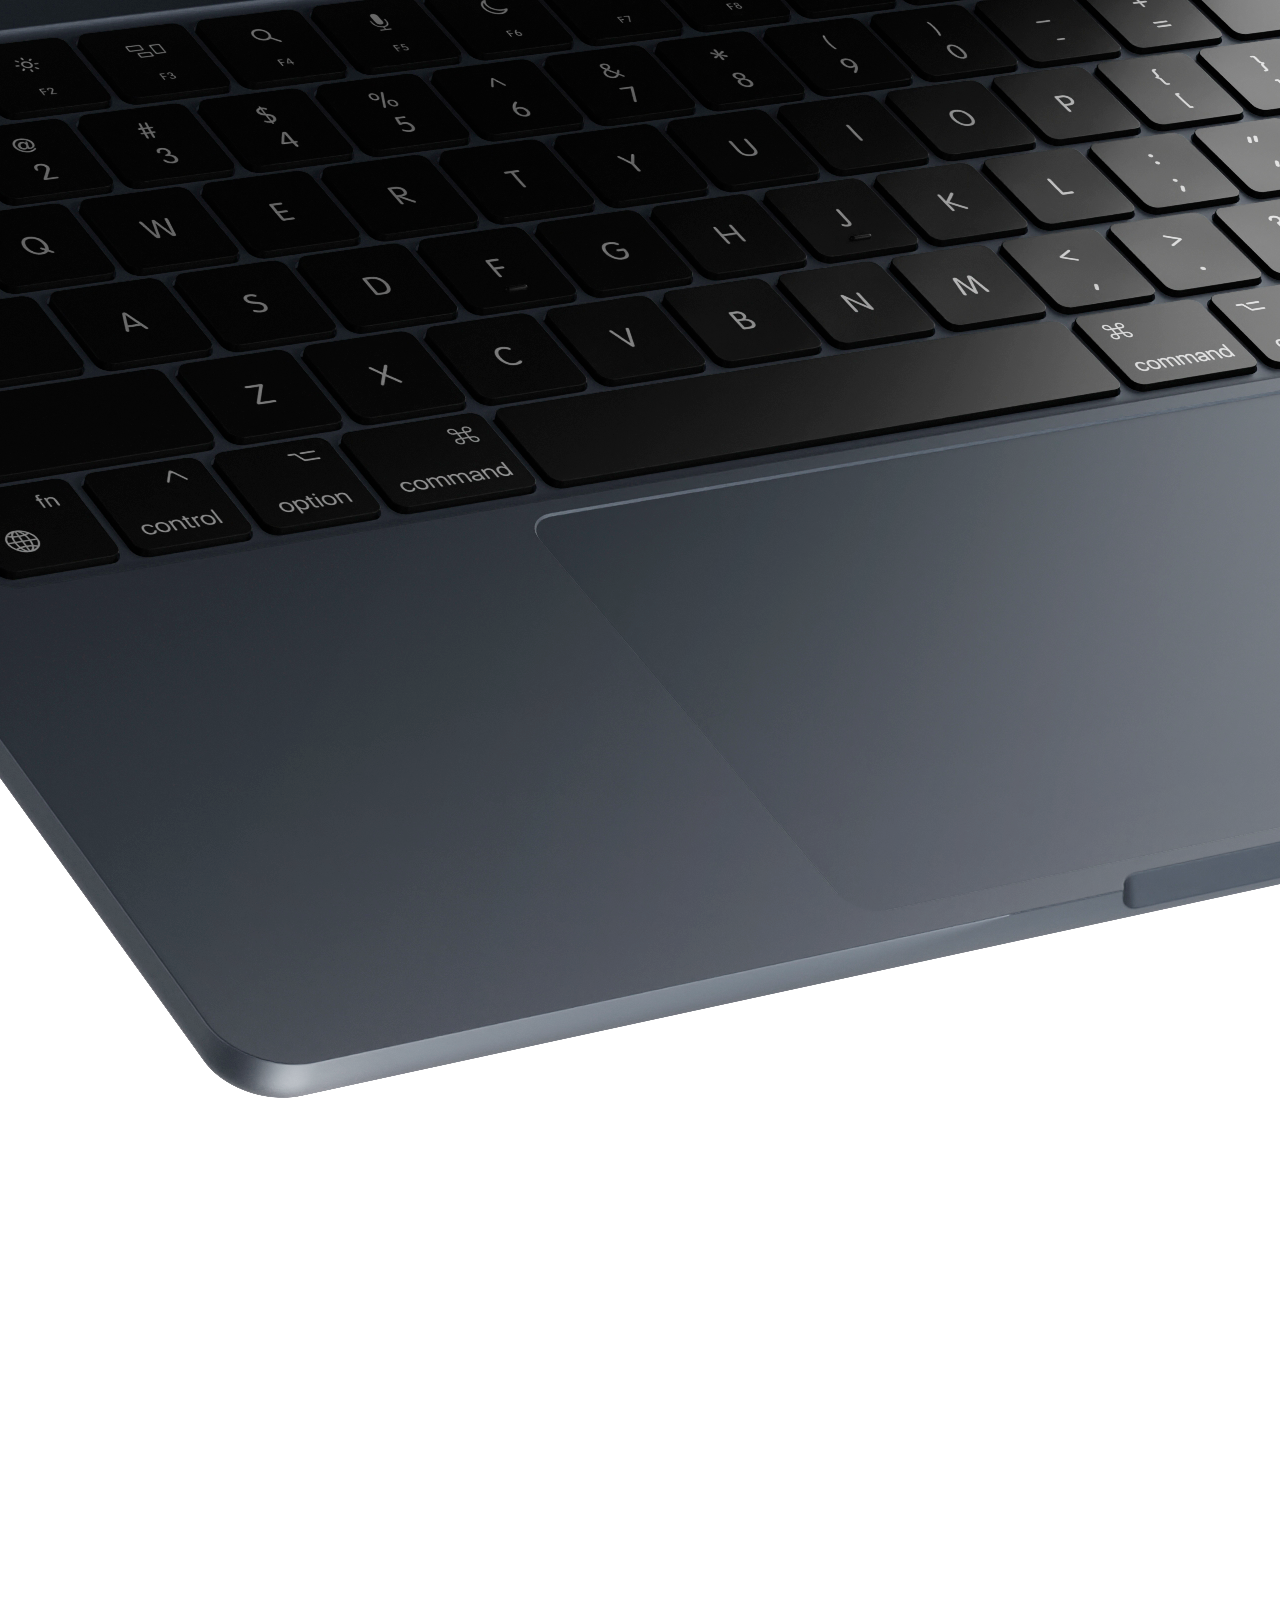
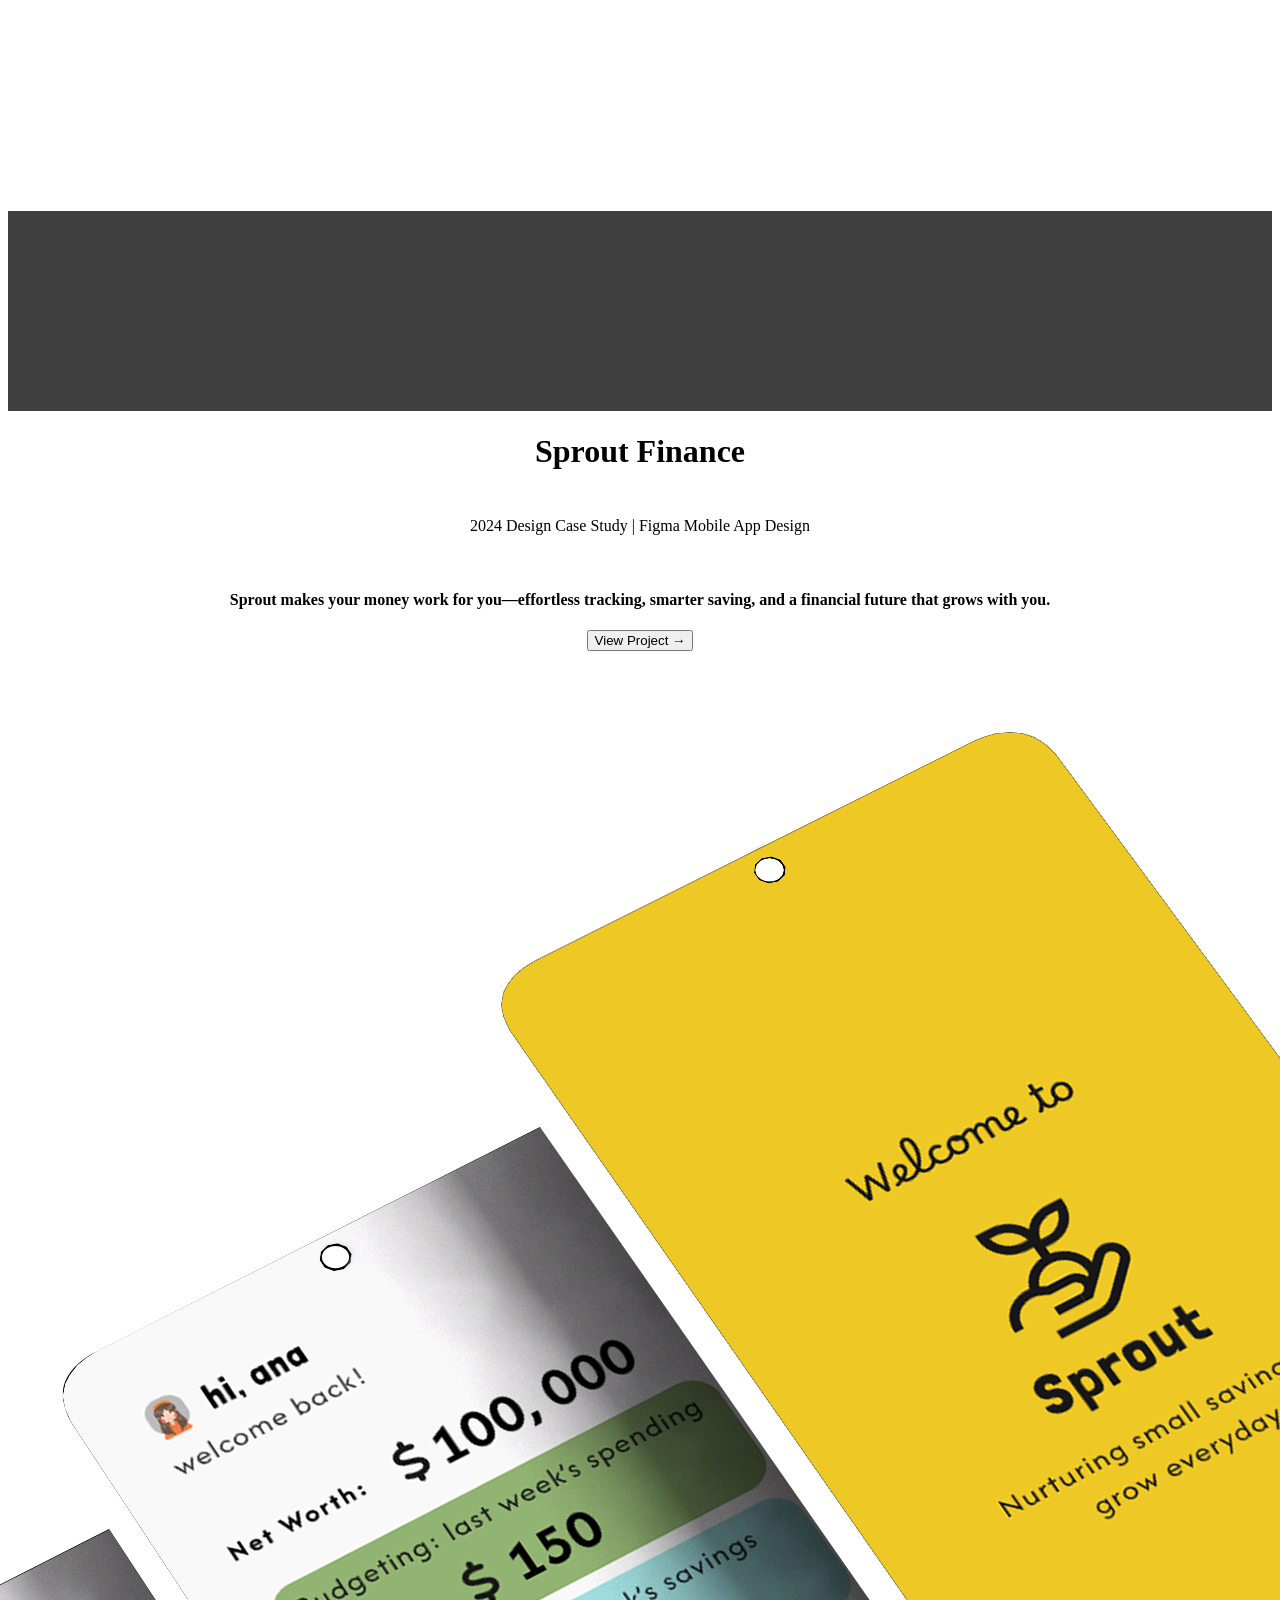
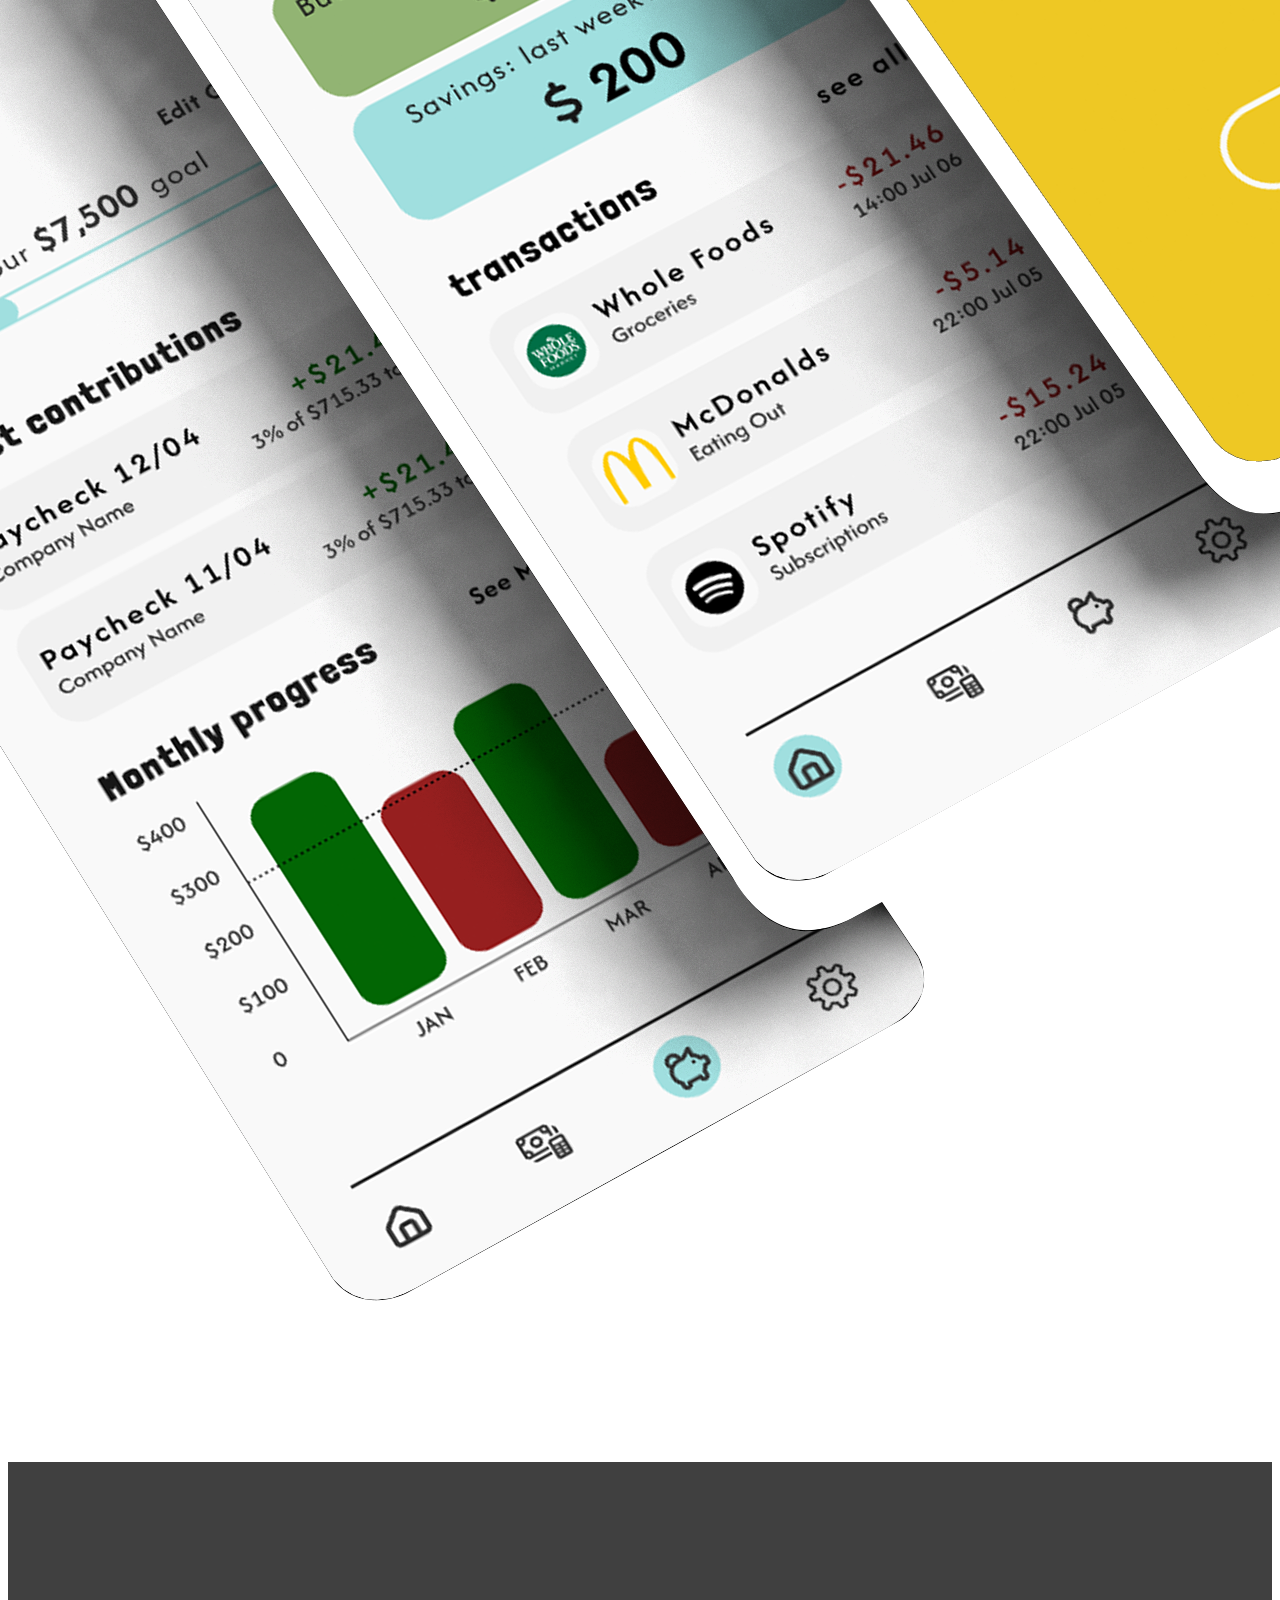
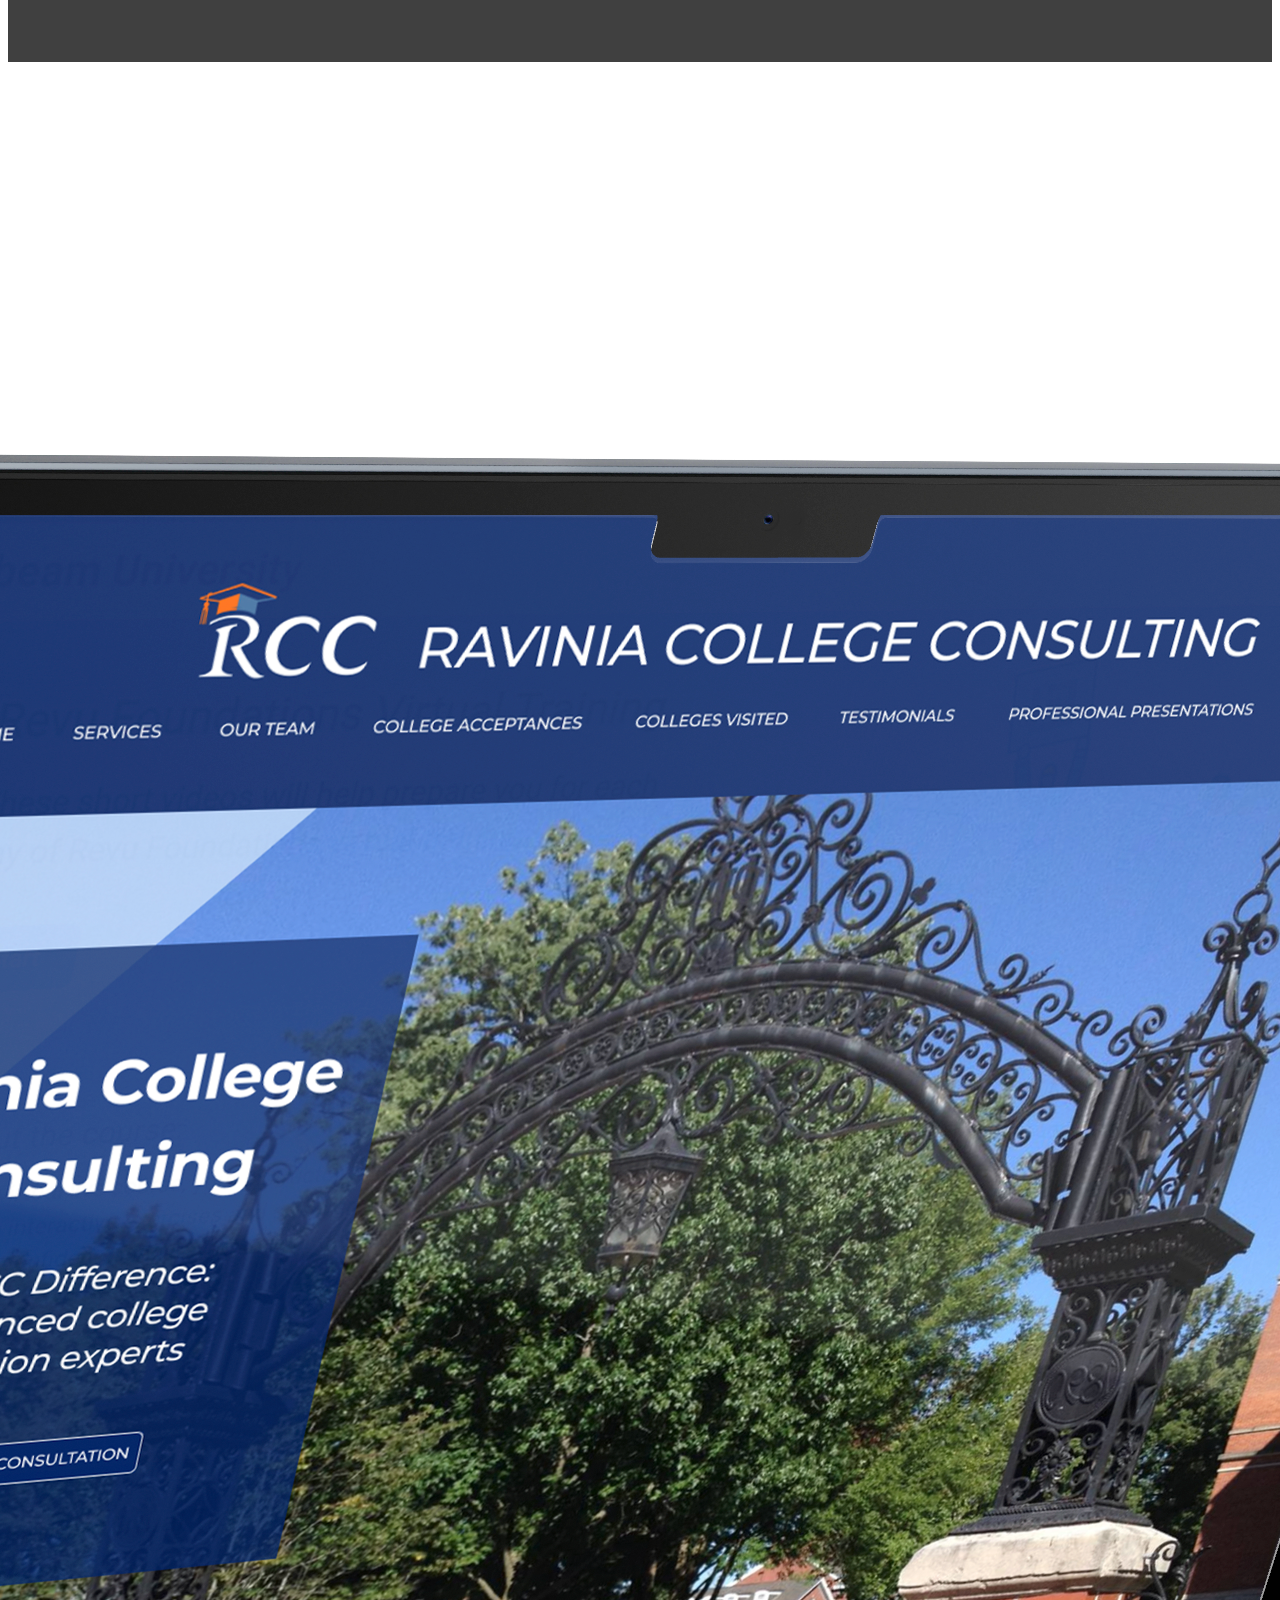
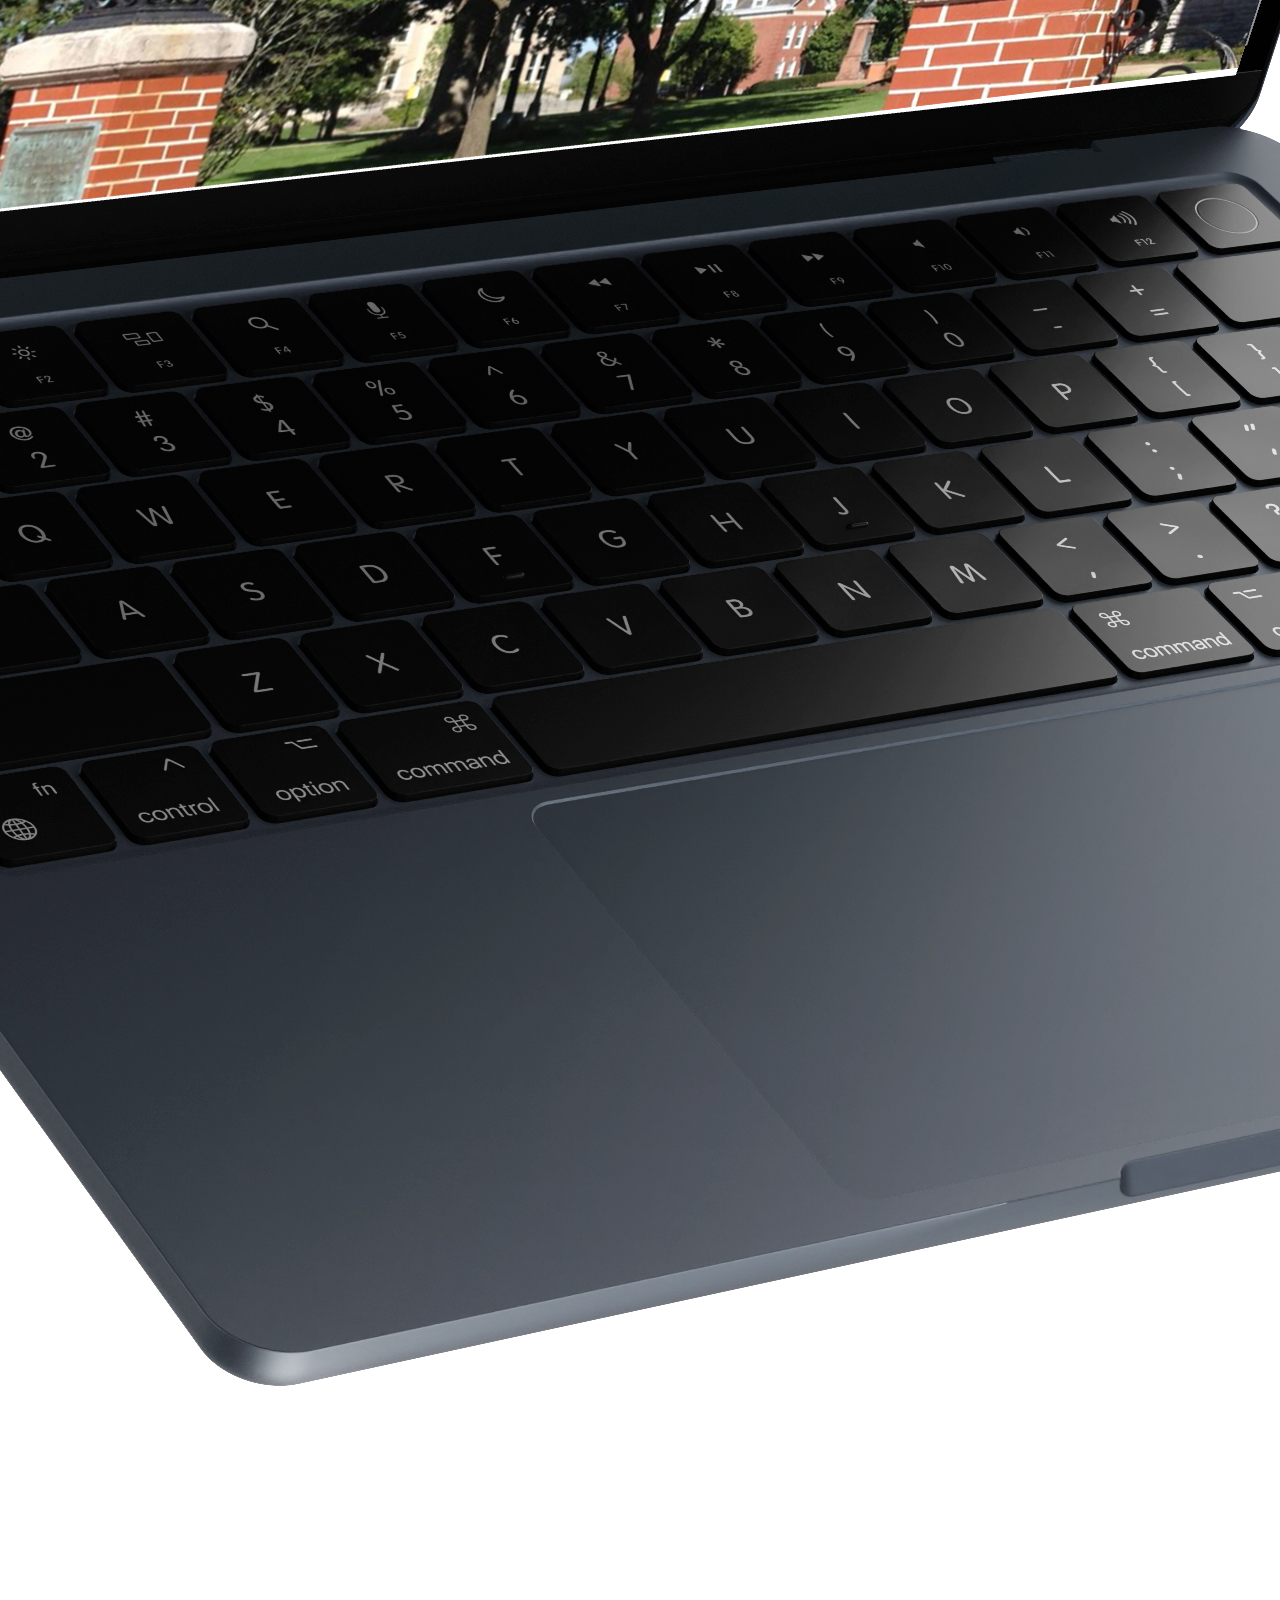
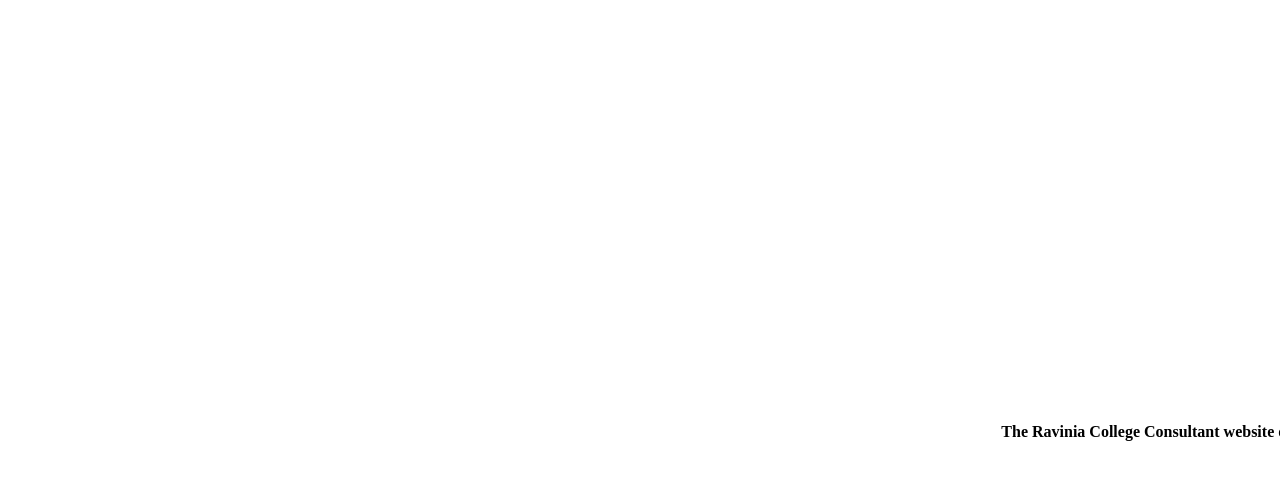
==== commit f4dba299: "Update index.html" ====
--- a/index.html
+++ b/index.html
@@ -16,7 +16,7 @@
         font-family: 'Darbots';
         src: url('assets/fonts/Darbots-Regular.ttf') format('opentype');
         font-weight: normal;
-       
+    }
 
 /* top section */
     .hero-section {
--- a/shared.css
+++ b/shared.css
@@ -12,6 +12,11 @@
         font-weight: normal;
         font-style: normal;
     }
+@font-face {
+        font-family: 'Darbots';
+        src: url('assets/fonts/Darbots-Regular.ttf') format('opentype');
+        font-weight: normal;
+       
 
 
 
@@ -22,7 +27,7 @@
     }
 
     h1 {
-         font-family: 'AbangFashion', system-ui;
+         font-family: 'Darbots', system-ui;
          font-size: 3.5em;
          word-spacing: -2px;
     }
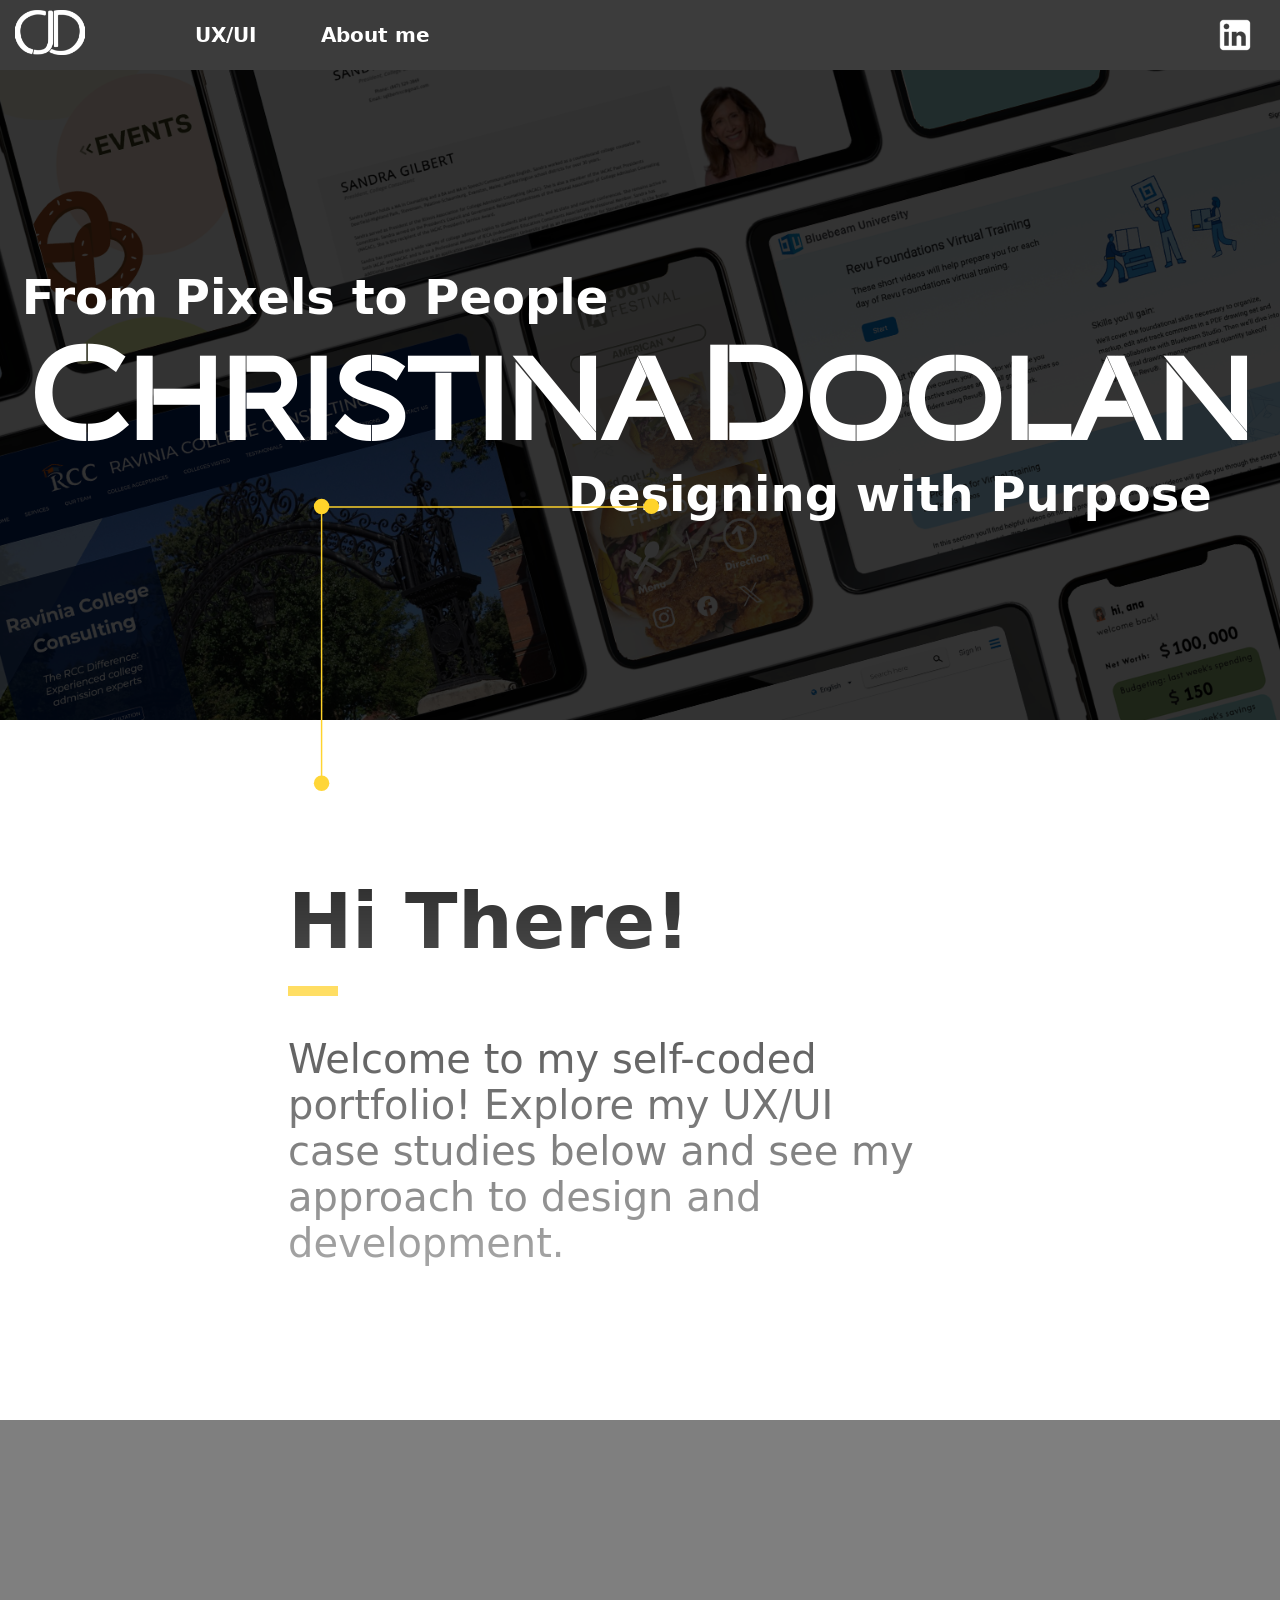
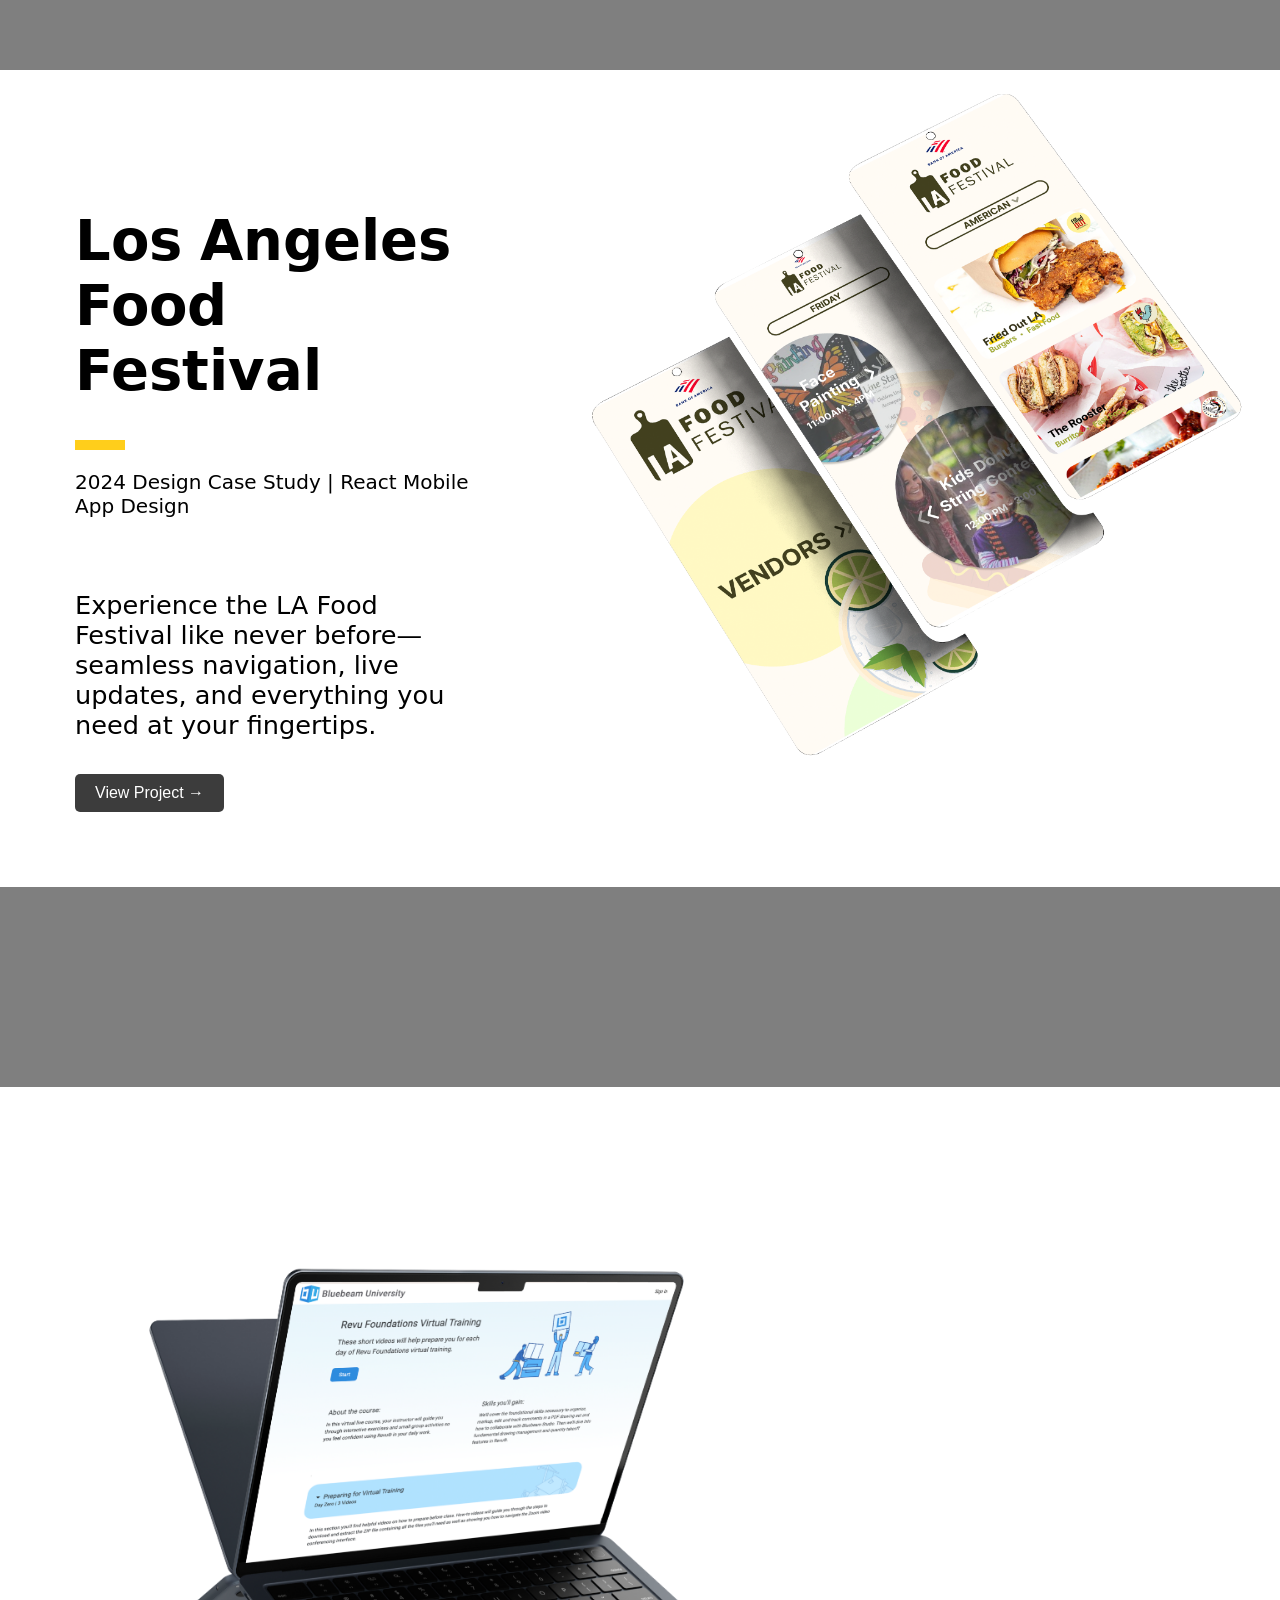
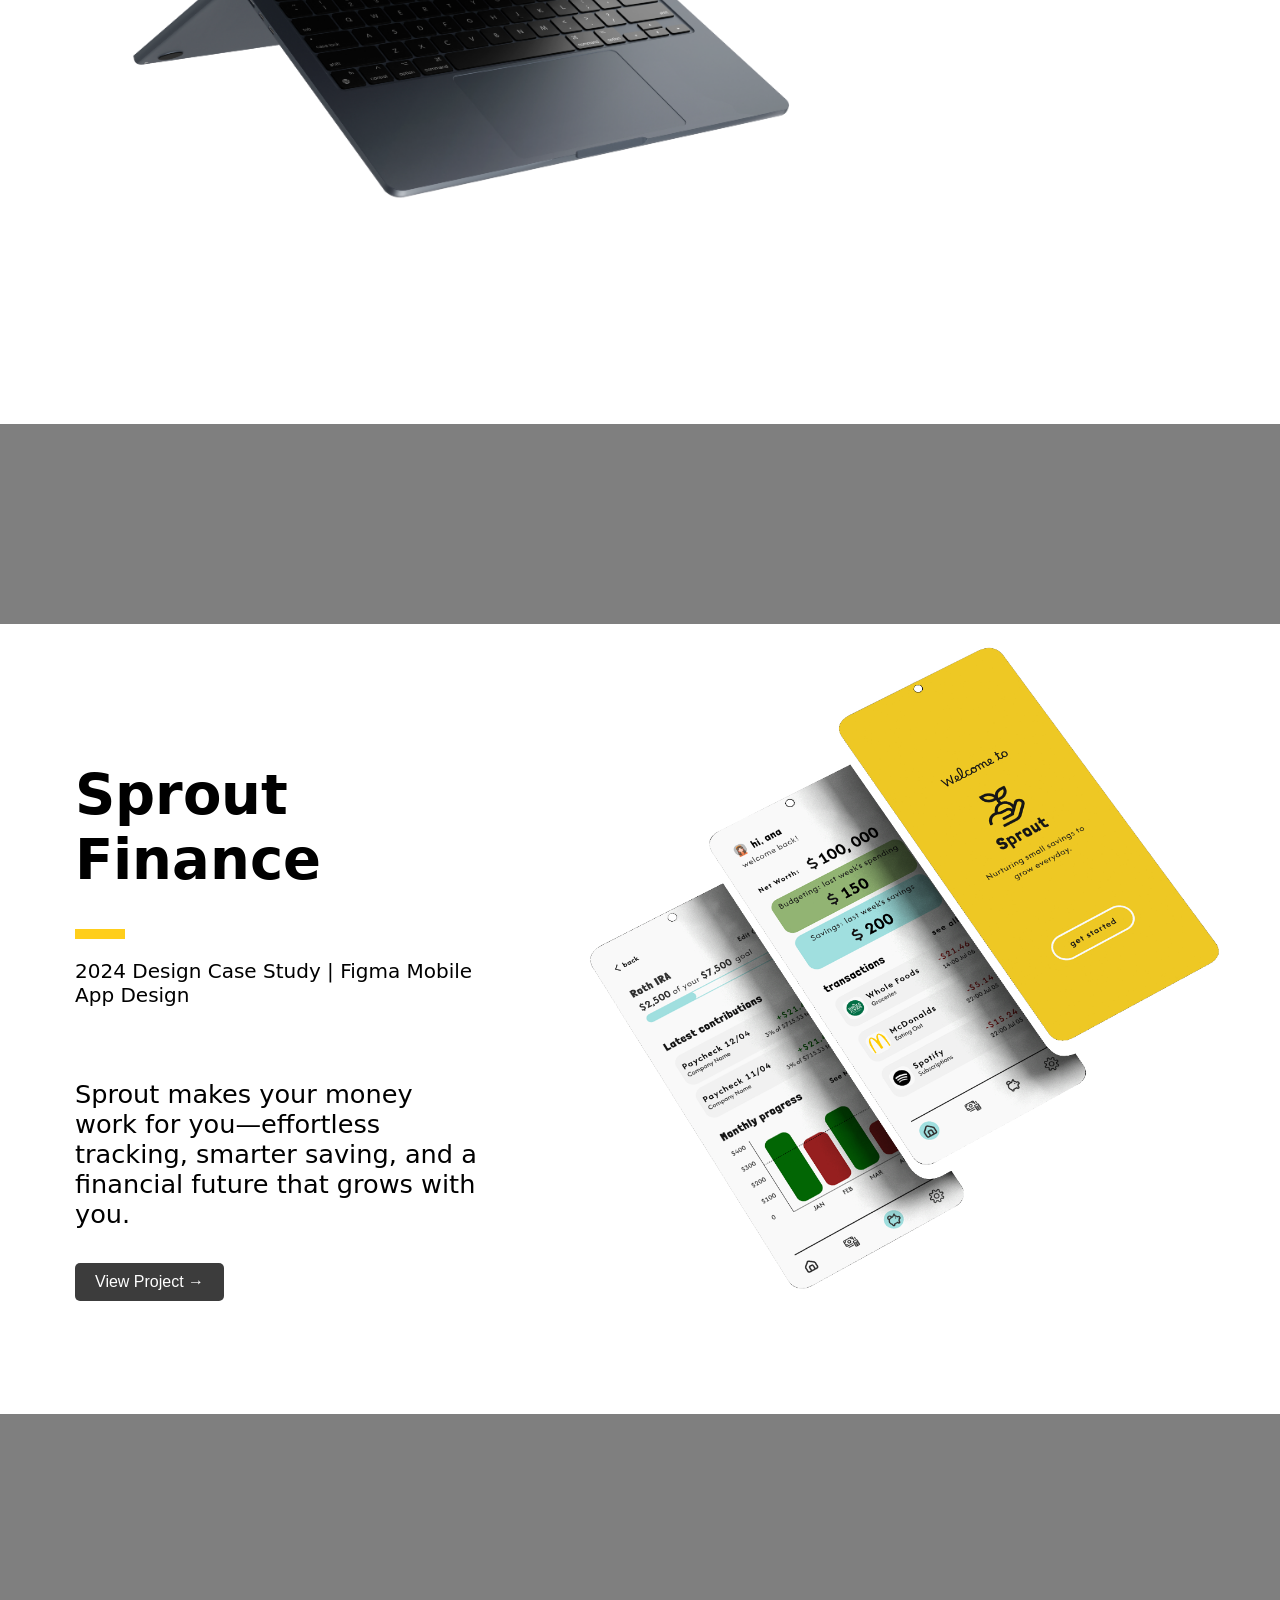
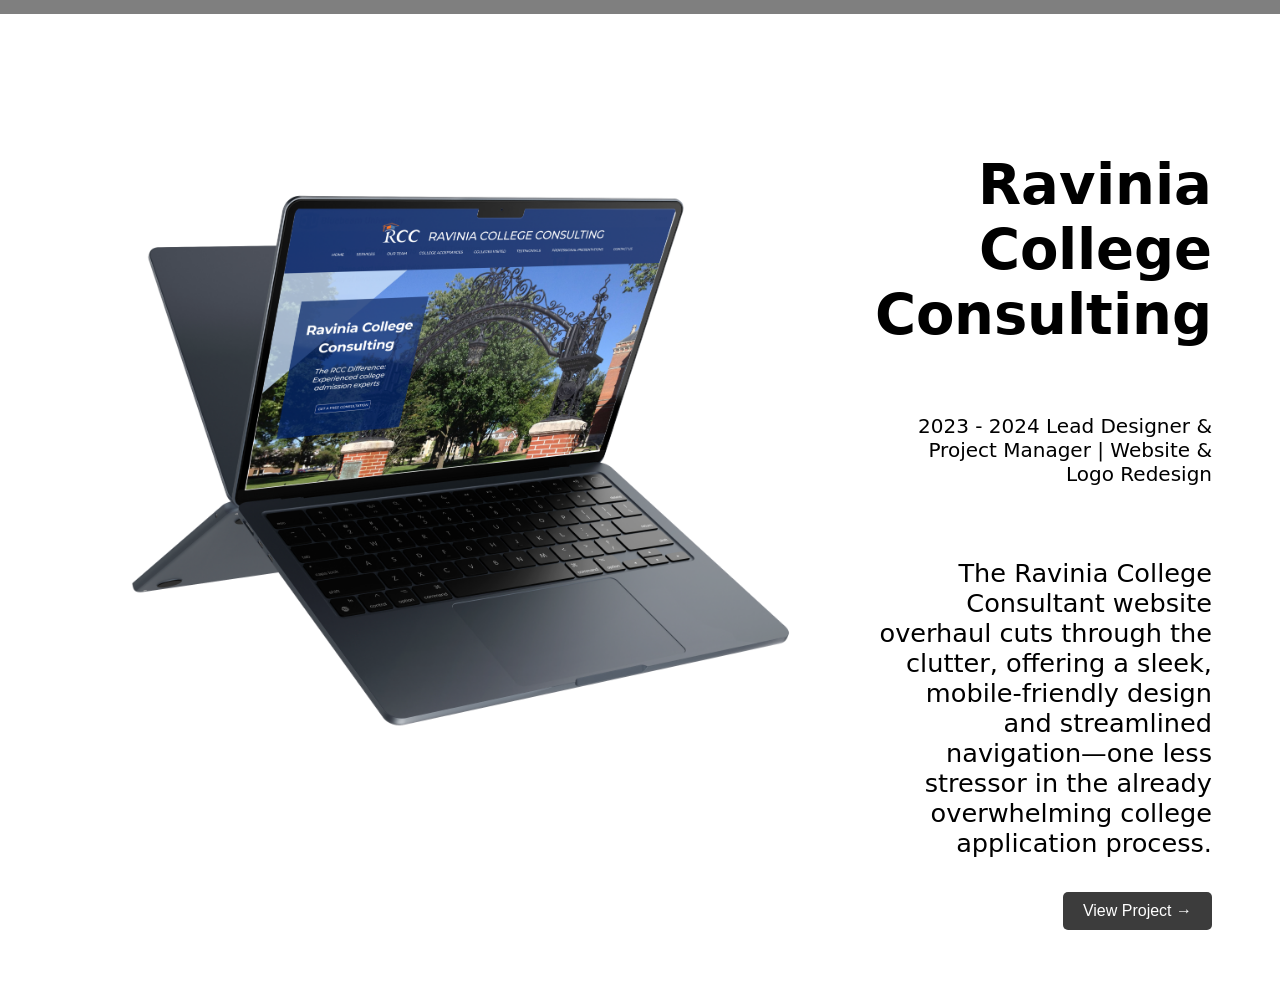
==== commit 9c061ec2: "orginized and updated" ====
--- a/index.html
+++ b/index.html
@@ -2,7 +2,7 @@
 <html> 
 <head>
     <title>
-CDoolan_Home
+    Home
     </title>
 
      <meta name="description" content="Christina Doolan's design portfolio and Resume. Works include projects from executive eduction internship, innovation design club, Adobe, and more.">
@@ -176,7 +176,7 @@
     left: 0;
     width: 100%;
     height: 100%; /* Make sure the overlay covers the entire section */
-    background: rgba(0, 0, 0, 0.75); /* Apply opacity */
+    background: rgba(0, 0, 0, 0.5); /* Apply opacity */
     z-index: 1; /* Ensure overlay is above the background image */
 }
 
--- a/shared.css
+++ b/shared.css
@@ -12,12 +12,12 @@
         font-weight: normal;
         font-style: normal;
     }
-@font-face {
+    @font-face {
         font-family: 'Darbots';
         src: url('assets/fonts/Darbots-Regular.ttf') format('opentype');
         font-weight: normal;
        
-
+    }
 
 
 
@@ -27,7 +27,7 @@
     }
 
     h1 {
-         font-family: 'Darbots', system-ui;
+         font-family: 'AbangFashion', system-ui;
          font-size: 3.5em;
          word-spacing: -2px;
     }
@@ -53,6 +53,12 @@
         font-size: 1.25em;
         font-family: 'AbangFashion', sans-serif;
     }
+     #name {
+        margin: 0;
+        font-family: 'Darbots', sans-serif;
+        font-size: 8em;
+    }
+
 
 
 
@@ -79,7 +85,7 @@
     justify-content: center;
     gap: 850px; /* Space between buttons */
     margin: 20px 0; /* Space above and below the button group */
-}
+    }
 
 
 
@@ -91,7 +97,99 @@
         padding: 0;
         width: 100%;
         height: 100%;
-    }
+        
+    }
+
+
+
+/*navigation bar styling*/
+
+    #navbar{
+        
+        position: sticky;
+        top: 0;
+        width: 100%;
+        background-color: #3c3c3c;
+        padding-top:10px;
+        padding-bottom: 10px;
+        display: flex;
+        justify-content: left;
+        z-index: 1000; /* Ensures it's above other elements */
+    }
+
+    #navbar > a {
+        width: 120px;
+        height: 50px; 
+        display: block;
+
+        text-align: center;
+        line-height: 50px;
+        margin-left: 15px;
+        margin-right: 15px;
+
+        color: #fff;
+        text-decoration: none; 
+    }
+
+    #navbar a:hover {
+    color: #ffa07a;
+
+    } 
+    #logo{
+        
+        height: 45px;
+        float: left;
+    }
+    
+    #linkedIn {
+        display: flex;
+        text-align: right;
+        position: absolute;
+        right:25px;
+        margin-top: 5px;
+    }
+    #linked{
+        height: 40px; 
+    }
+
+
+
+/*projects top section styling*/
+
+    .hero-section::before {
+        content: "";
+        position: absolute;
+        top: 0;
+        left: 0;
+        width: 100%;
+        height: 650px;
+        background: rgba(0, 0, 0, 0.7); /* Adjust opacity for better readability */
+    }
+
+    .hero-content {
+        position: relative; /* Keeps text above overlay */
+        z-index: 1;
+    }
+    @keyframes fadeInDown {
+        from {
+            opacity: 0;
+            transform: translateY(-30px);
+        }
+        to {
+            opacity: 1;
+            transform: translateY(0);
+        }
+    }
+
+    #name {
+        opacity: 0;
+        animation: fadeInDown 1.5s ease-out forwards;
+        animation-delay: .2s; /* Starts after the first one */
+    }
+
+
+
+/*split page styling*/
 
     .twoSections {
         display: flex;
@@ -115,112 +213,40 @@
 
 
 
-/*navigation bar styling*/
-
-    #navbar{
-        
-        position: sticky;
-        top: 0;
-        width: 100%;
-        background-color: #3c3c3c;
-        padding-top:10px;
-        padding-bottom: 10px;
-        display: flex;
-        justify-content: left;
-        z-index: 1000; /* Ensures it's above other elements */
-    }
-
-    #navbar > a {
-        width: 120px;
-        height: 50px; 
-        display: block;
-
-        text-align: center;
-        line-height: 50px;
-        margin-left: 15px;
-        margin-right: 15px;
-
-        color: #fff;
-        text-decoration: none; 
-    }
-
-    #navbar a:hover {
-    color: #ffa07a;
-
-    } 
-    #logo{
-        
-        height: 45px;
-        float: left;
-    }
-    
-    #linkedIn {
-        display: flex;
-        text-align: right;
-        position: absolute;
-        right:25px;
-        margin-top: 5px;
-
-
-
-    }
-    #linked{
-        height: 40px;
-        
-        
-        
-    }
-
-
-
-@keyframes fadeInDown {
-    from {
-        opacity: 0;
-        transform: translateY(-30px);
-    }
-    to {
-        opacity: 1;
-        transform: translateY(0);
-    }
-}
-
-
-
-#name {
-    opacity: 0;
-    animation: fadeInDown 1.5s ease-out forwards;
-    animation-delay: .2s; /* Starts after the first one */
-}
-
-
-
-
-#strip a {
-            margin-right: 25px;
-            text-decoration: none;
-            color: black;
-        }
-        #strip a:hover {
-            margin-right: 25px;
-            text-decoration: none;
-            color: #FF7E36;
-        }
+/*process section styling*/
+
+    #strip {
+        background-color: black;
+        height:150px;
+        display:flex;
+        align-items: center;
+        justify-content: center;
+    }
+    #strip a {
+        margin-right: 25px;
+        text-decoration: none;
+        color: white;
+    }
+    #strip a:hover {
+        margin-right: 25px;
+        text-decoration: none;
+        color: #FFFF00;
+    }
 
     #banner {
         width:650px;
         height: auto;
-        
         display:flex;
         justify-content: right;
-        
-        
-    }
-
-    /* screen cap section */
+    }
+
+
+
+/* screen cap section */
     .screencap {
-            width: 100vw; /* 80% of the viewport width */
-            height: auto; /* Keeps the aspect ratio */
-            max-height: 80vh; /* Ensures it doesn't exceed 80% of the viewport height */
+        width: 100vw; /* 80% of the viewport width */
+        height: auto; /* Keeps the aspect ratio */
+        max-height: 80vh; /* Ensures it doesn't exceed 80% of the viewport height */
         display:flex;
         margin-right: auto;
         margin-left: auto;
@@ -230,37 +256,34 @@
 
 /* User flow/persona section */
 
-.sectionHeader {
-    height: 250px;
-    background-color: #C6DEFA;
-    display:flex;
-    align-items: center;
-    justify-content: center;
-}
-    
-        
-        .userFlowImg {
-            width: 80%; 
-            display: flex;
-            margin-left: auto;
-            margin-right: auto;
-            margin-top: 5em;
-        }
+    .sectionHeader {
+        height: 250px;
+        background-color: #C6DEFA;
+        display:flex;
+        align-items: center;
+        justify-content: center;
+    }  
+    .userFlowImg {
+        width: 80%; 
+        display: flex;
+        margin-left: auto;
+        margin-right: auto;
+        margin-top: 5em;
+    }
     .userPersona {
         width:90vw;
-
         display:flex;
         margin-right: auto;
         margin-left: auto;
         /*margin-top:5em;*/
-        margin-bottom: 5em;
-        
-    }
-
-    /* UX Solutions */
+        margin-bottom: 5em; 
+    }
+
+
+/* UX Solutions */
 
     .secContent {
-        width: 80%;
+    width: 80%;
     margin-right: auto;
     margin-left: auto;
     margin-top: 5em;
@@ -270,48 +293,41 @@
         width: 100%;
         margin-bottom: 10px;
     }
-     .code {
-            display: flex;
-            justify-content: center;
-            height: 75vh;
-        }
-        .codee{
-           margin: 25px;
-           width: 30%;
-        }
+    .code {
+        display: flex;
+        justify-content: center;
+        height: 75vh;
+    }
+    .codee{
+        margin: 25px;
+        width: 30%;
+    }
 
 
 
 
 /* Next & previous buttons */
-.prev, .next {
-  cursor: pointer;
-  position: absolute;
-  top: 50%;
-  width: auto;
-  margin-top: -22px;
-  padding: 16px;
-  color: black;
-  font-weight: bold;
-  font-size: 18px;
-  transition: 0.6s ease;
-  border-radius: 0 3px 3px 0;
-  user-select: none;
-}
-
-/* Position the "next button" to the right */
-.next {
-  right: 0;
-  border-radius: 3px 0 0 3px;
-}
-
-/* On hover, add a black background color with a little bit see-through */
-.prev:hover, .next:hover {
-  background-color: #faaa8d;
-}
-
-
-
+    .prev, .next {
+      cursor: pointer;
+      position: absolute;
+      top: 50%;
+      width: auto;
+      margin-top: -22px;
+      padding: 16px;
+      color: black;
+      font-weight: bold;
+      font-size: 18px;
+      transition: 0.6s ease;
+      border-radius: 0 3px 3px 0;
+      user-select: none;
+    }
+    .next {
+      right: 0;
+      border-radius: 3px 0 0 3px;
+    }
+    .prev:hover, .next:hover {
+      background-color: #faaa8d;
+    }
 
 
 /*footer section*/
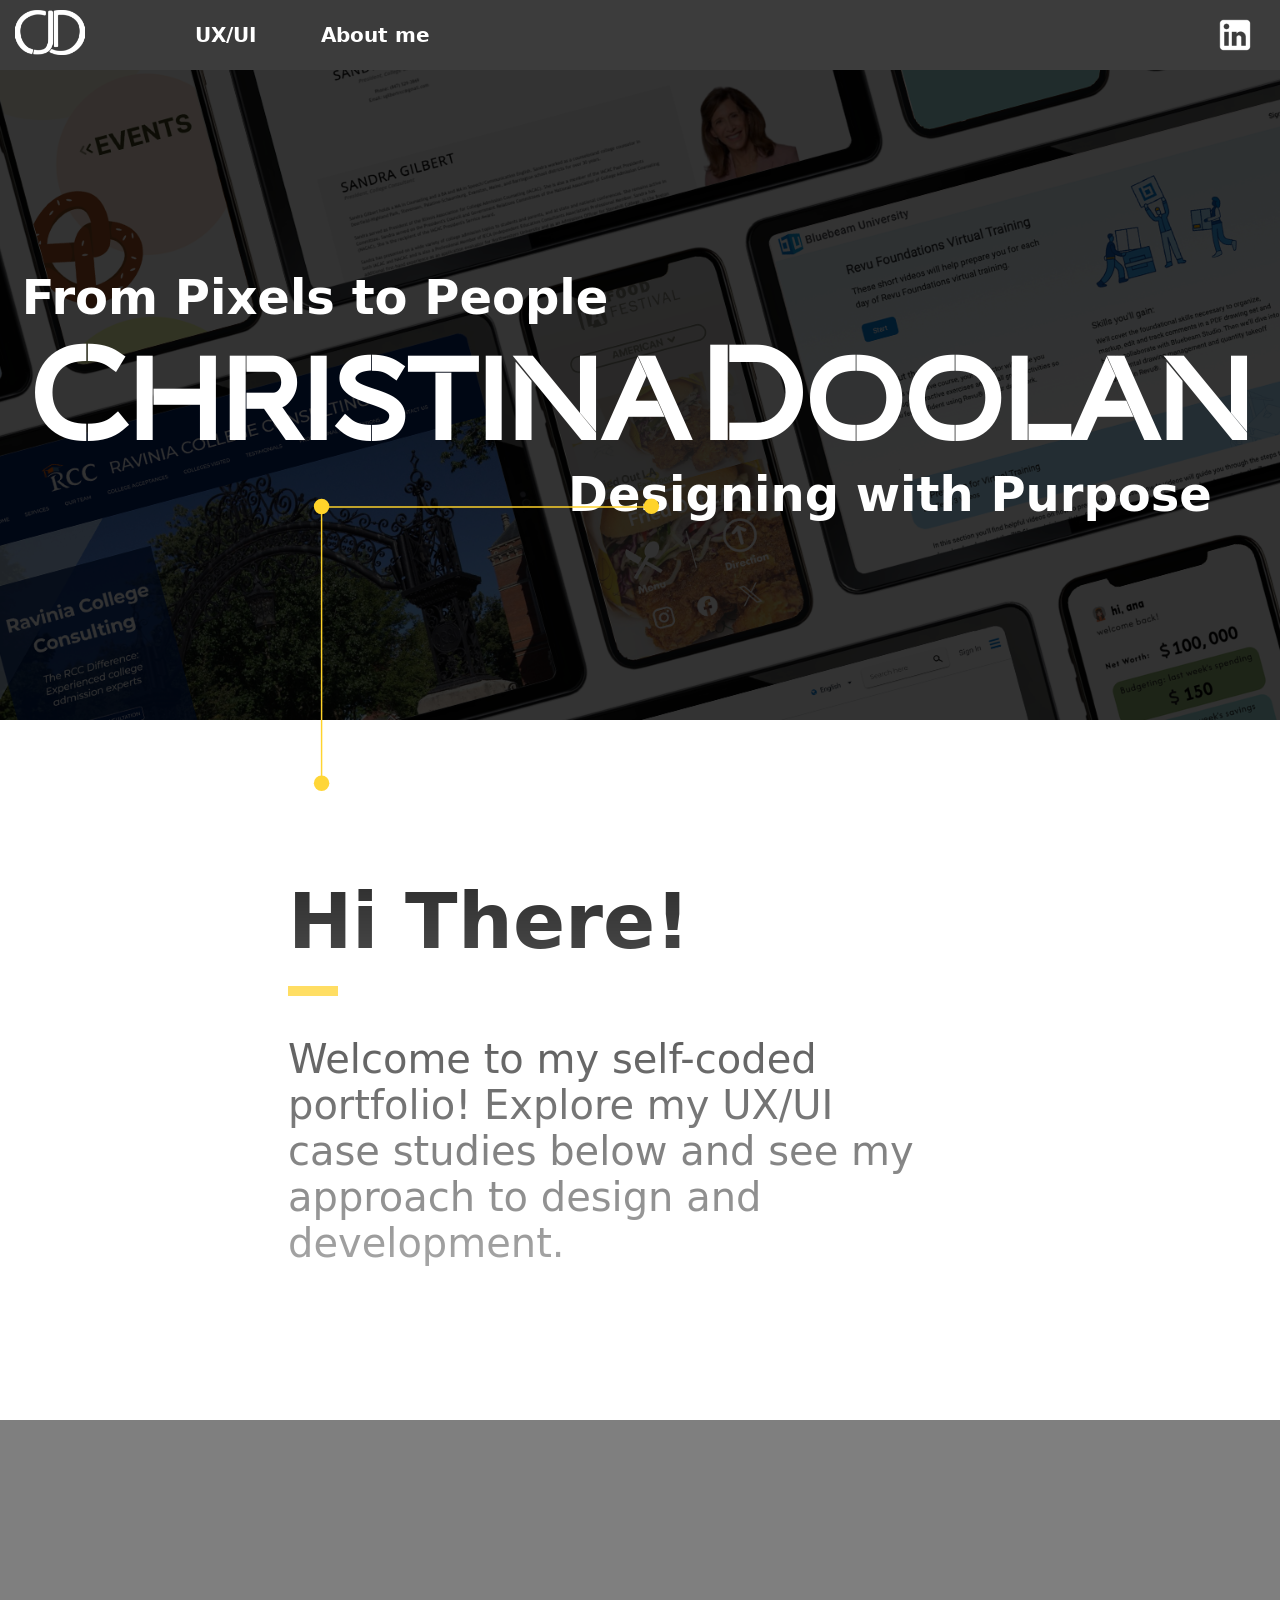
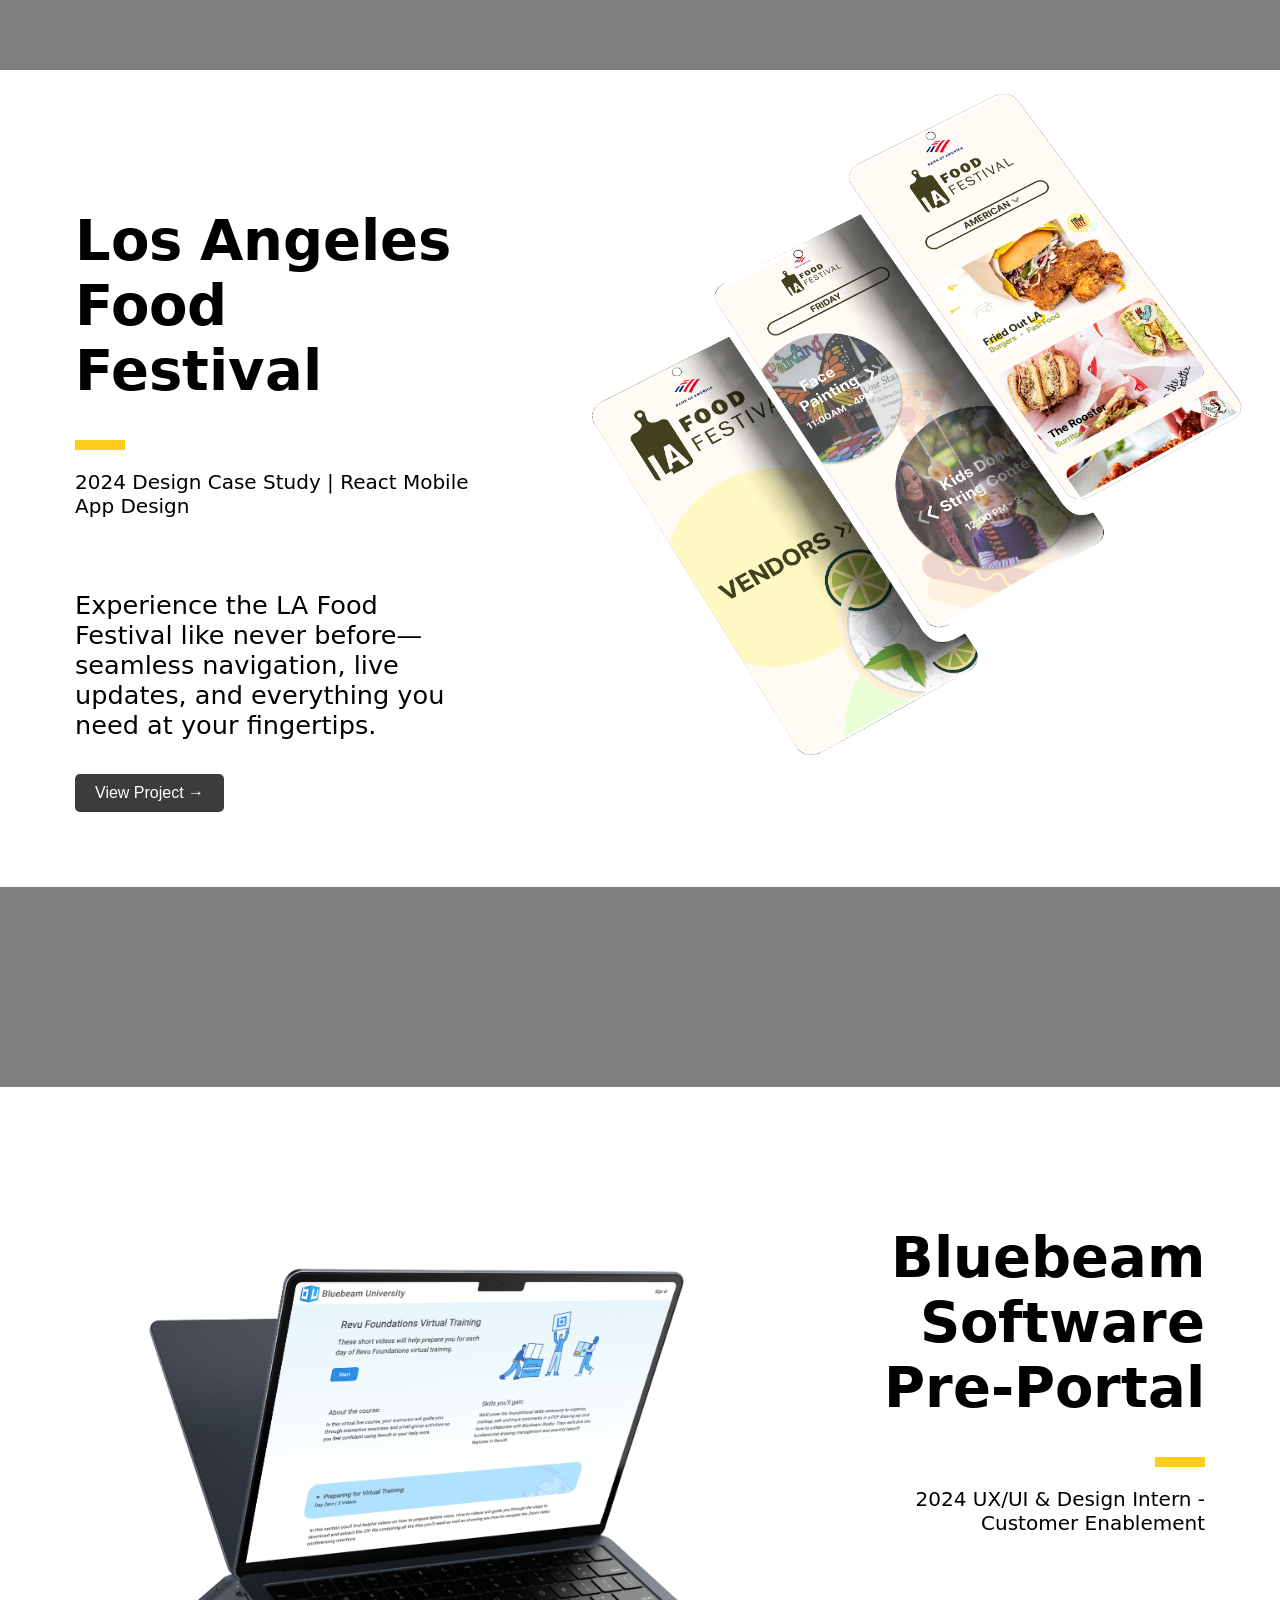
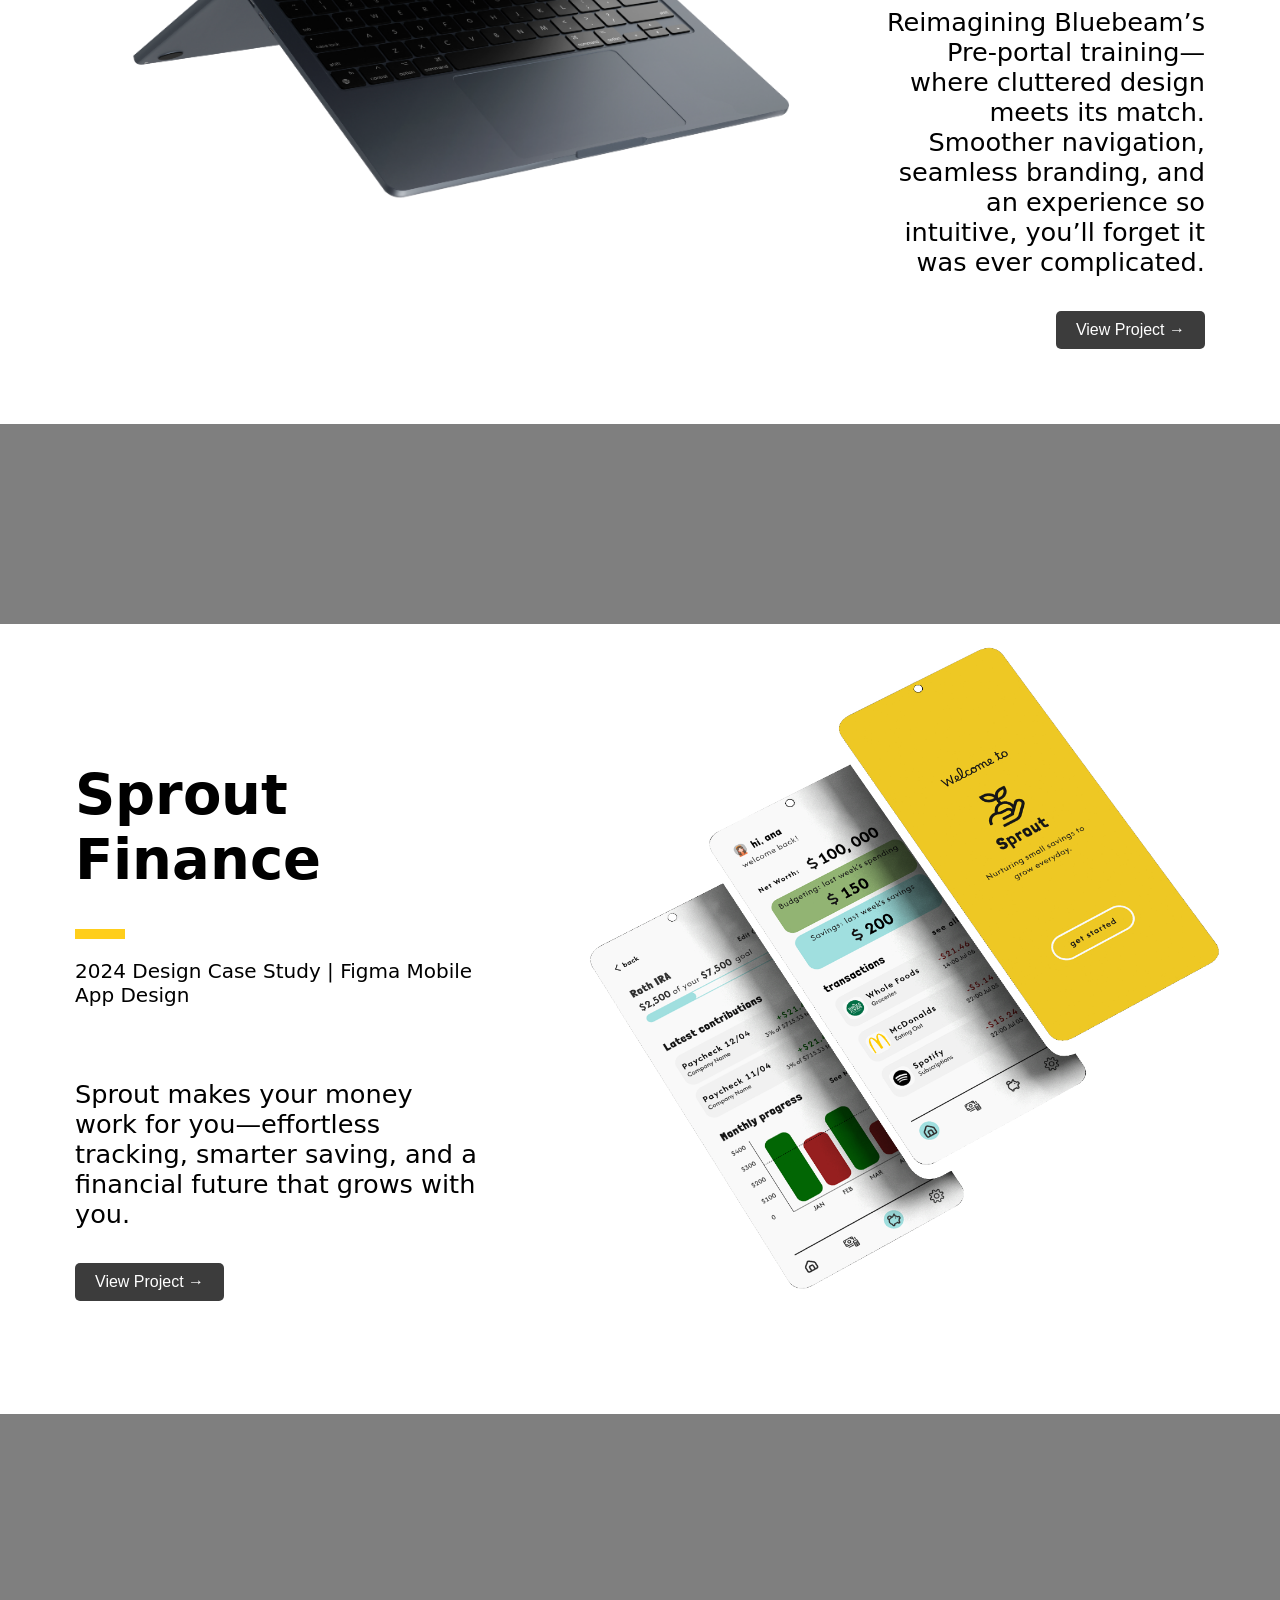
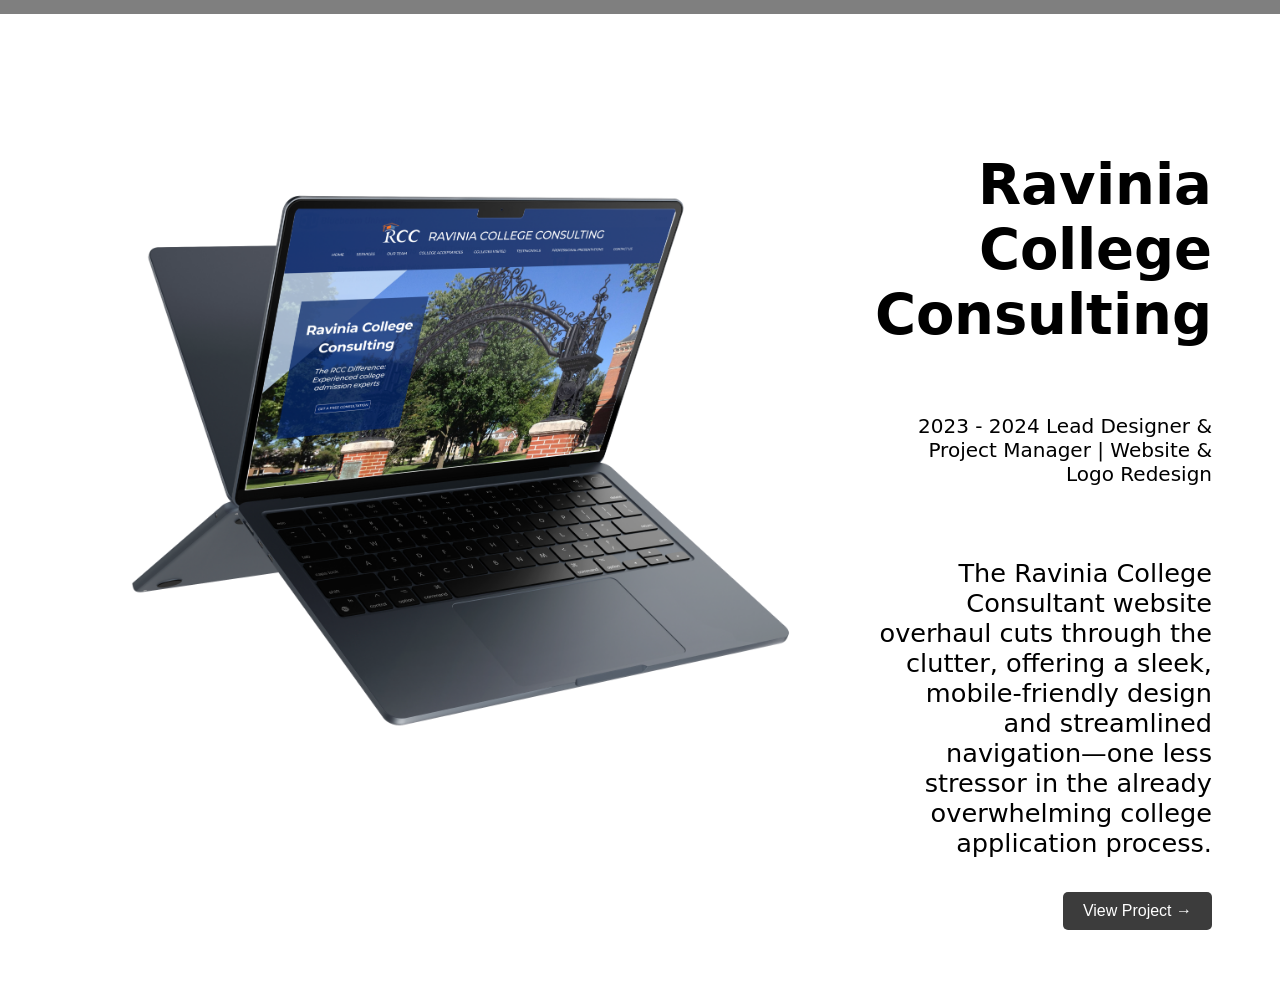
==== commit dbb24a91: "mobile compatability" ====
--- a/index.html
+++ b/index.html
@@ -5,7 +5,7 @@
     Home
     </title>
 
-     <meta name="description" content="Christina Doolan's design portfolio and Resume. Works include projects from executive eduction internship, innovation design club, Adobe, and more.">
+     <meta name="viewport" content="width=device-width, initial-scale=1.0">
 
 <link rel= "stylesheet" href= "shared.css">
 
@@ -194,9 +194,7 @@
      
 /* mobile phones */
     @media only screen and (max-width: 768px){
-        body {
-            background-color: red !important;
-        }
+        
         .hero-section {
             background-size: cover !important; 
             background-position: center center !important;
@@ -205,16 +203,47 @@
         }
         #quoteOne, #quoteTwo {
             margin-left: 0px !important;
-        }
-        #string { /* Fixed typo from #sring to #string */
+            font-size: 1.5em !important;
+        }
+        #name {
+            font-size: 3em !important;
+        }
+        #stringImg { 
              display: none !important;
         }
+        #string {
+            position: static;
+            transform: translateX(-0%);
+            margin-top: 100px;
+            margin-left: 25px;
+            margin-right: 25px;
+        }
+        #work {
+            margin-top: 100px;
+        }
+        .left, .rightTwo {
+            margin: 25px;
+        }
+        
+        h1 {
+            font-size: 1.5em;
+        }
+        h4, h3 {
+            font-size: 1em;
+        }
         .twoSections {
-            display: contents !important;
+        display: contents !important;
+        }
+
+        .halfImg {
+            width: 100%;
         }
         .scbutton {
             width: 80vw !important;
             height: 75px !important;
+        }
+        .button-group {
+            display: block !important;
         }
     }
 
@@ -355,6 +384,8 @@
         </div>
     </section> <!-- hero section -->
 
+
+
 <!-- intro section  -->
 
  <div id="string">
@@ -400,7 +431,6 @@
         }
     });
     </script>
-
 
 
 
--- a/shared.css
+++ b/shared.css
@@ -330,6 +330,65 @@
     }
 
 
+
+
+
+/* Mobile styles */
+    @media (max-width: 768px) {
+        #navbar {
+            flex-direction: column;
+            align-items: center;
+           
+        }
+
+        #navbar > a {
+            width: 100%; /* Make the links full-width for better touch targets */
+            height: auto;
+            line-height: 20px; /* Adjust the line height for better spacing */
+            margin: 5px 0;
+            font-size: .75em;
+        }
+
+        #logo {
+            height: 30px;
+            float: none;
+        }
+
+        #linkedIn {
+            display: none;
+        }
+        
+        #name {
+            font-size: 3em !important;
+        }
+         .left, .rightTwo, .right {
+            margin: 25px !important;
+            margin-left: 25px !important;
+        }
+        
+        h1, h2, h3 {
+            font-size: 2em;
+
+        }
+
+        
+        .twoSections {
+        display: contents !important;
+        }
+
+        .halfImg {
+            width: 100%;
+        }
+        .scbutton {
+            width: 80vw !important;
+            height: 75px !important;
+        }
+        #strip{
+            display: none !important;
+        }
+    }
+
+
 /*footer section*/
 
   /*  .footer-navbar {
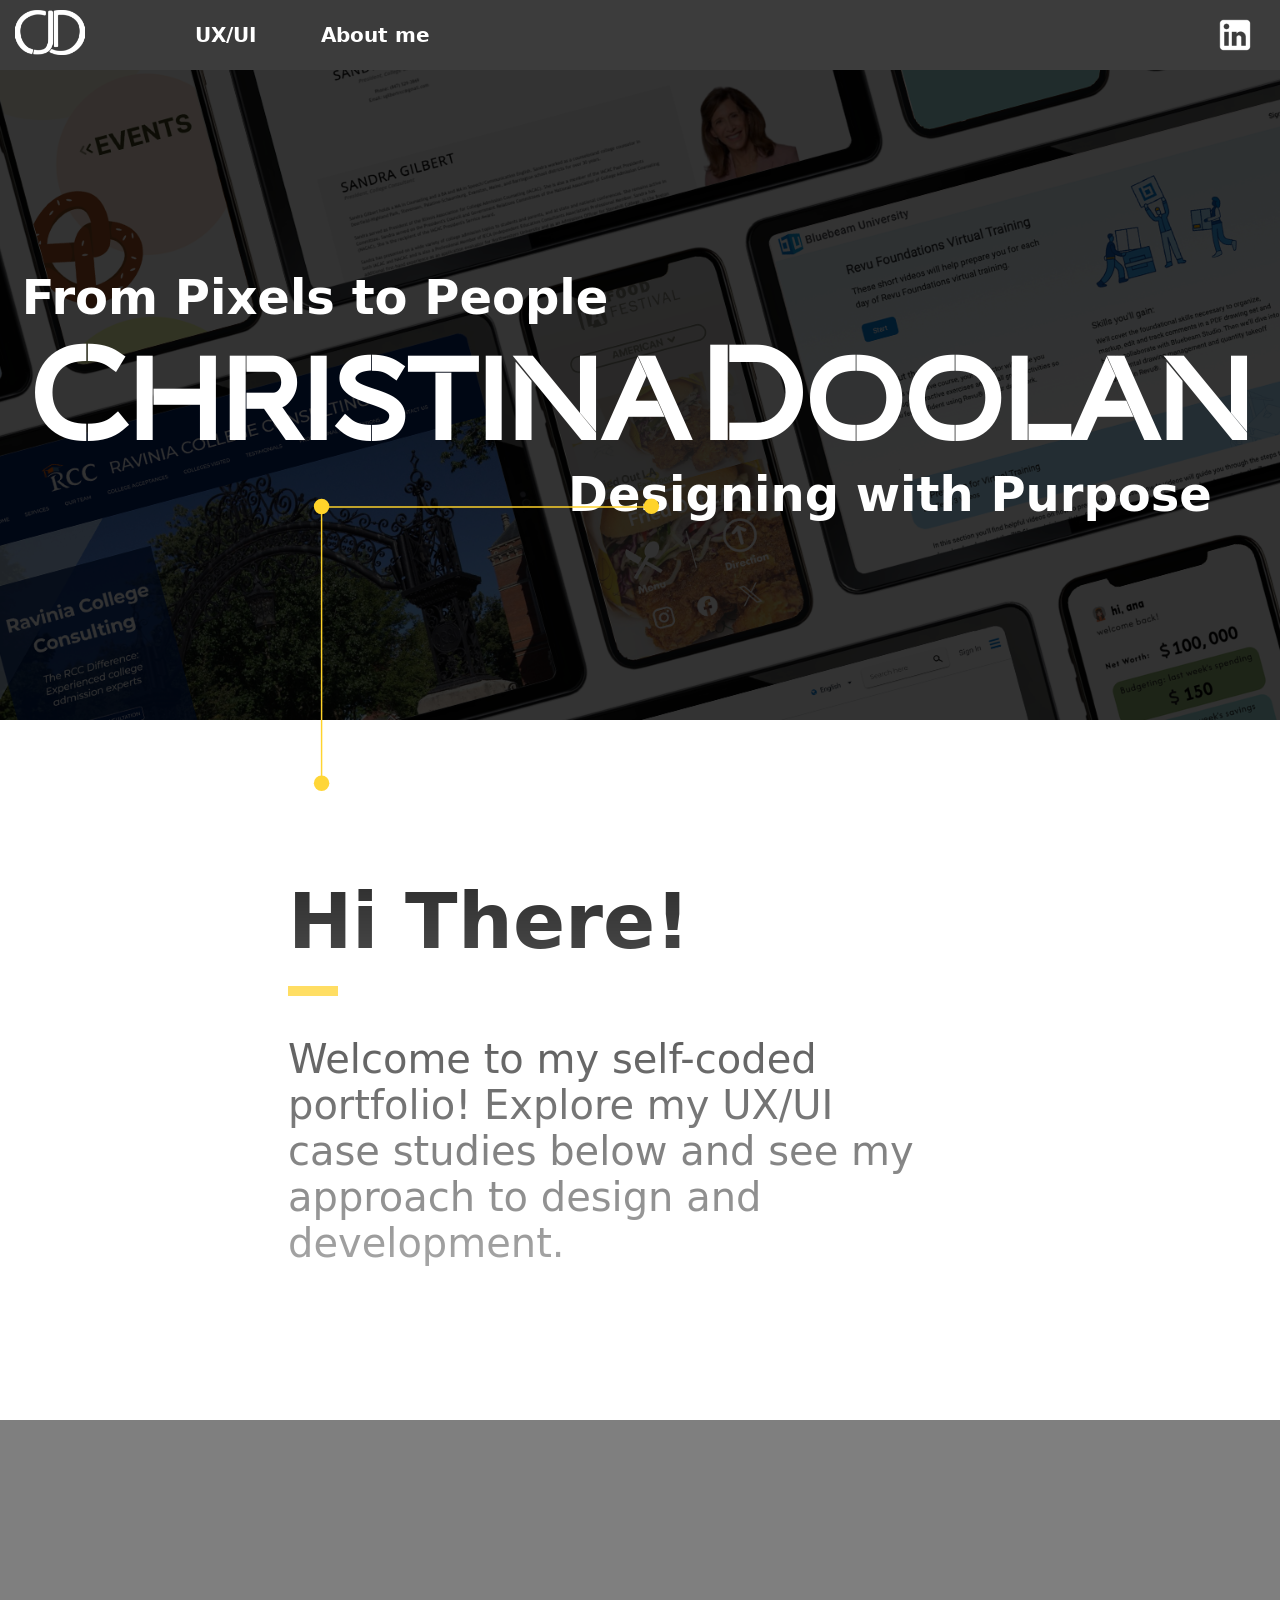
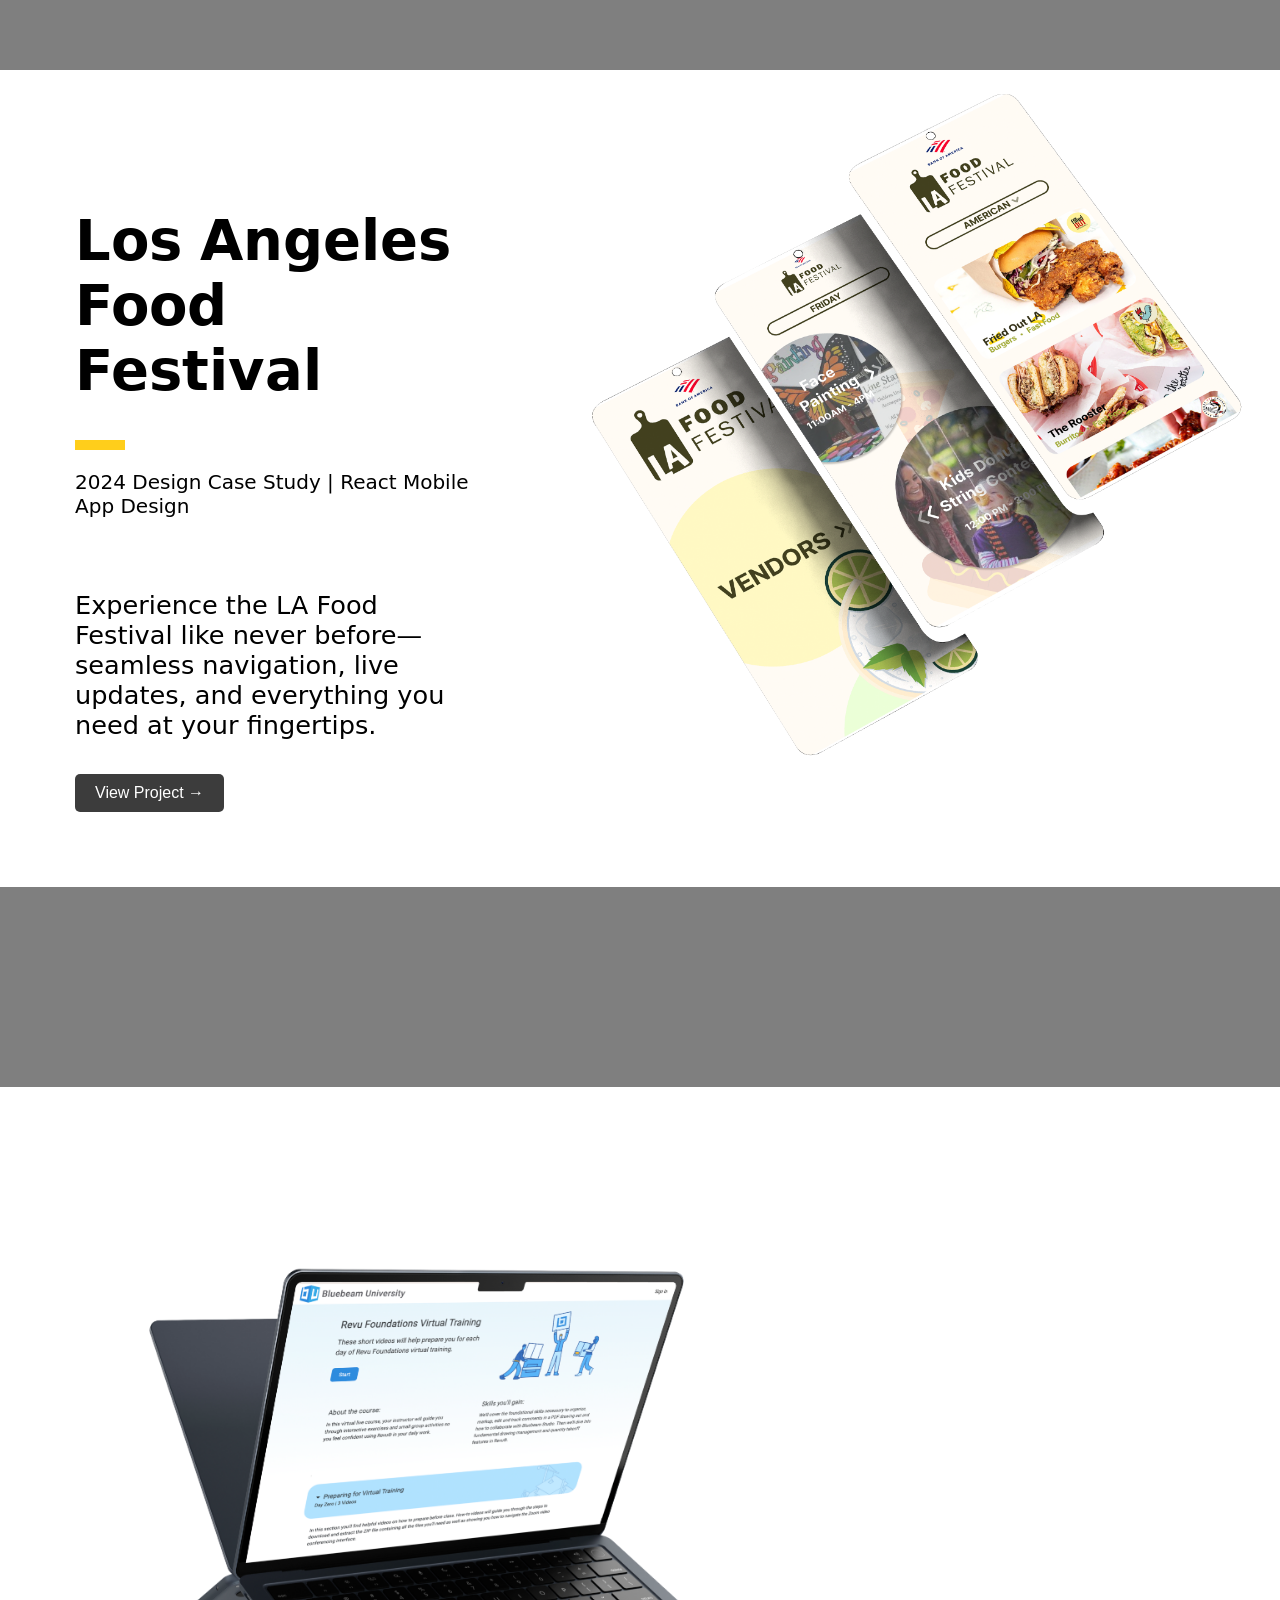
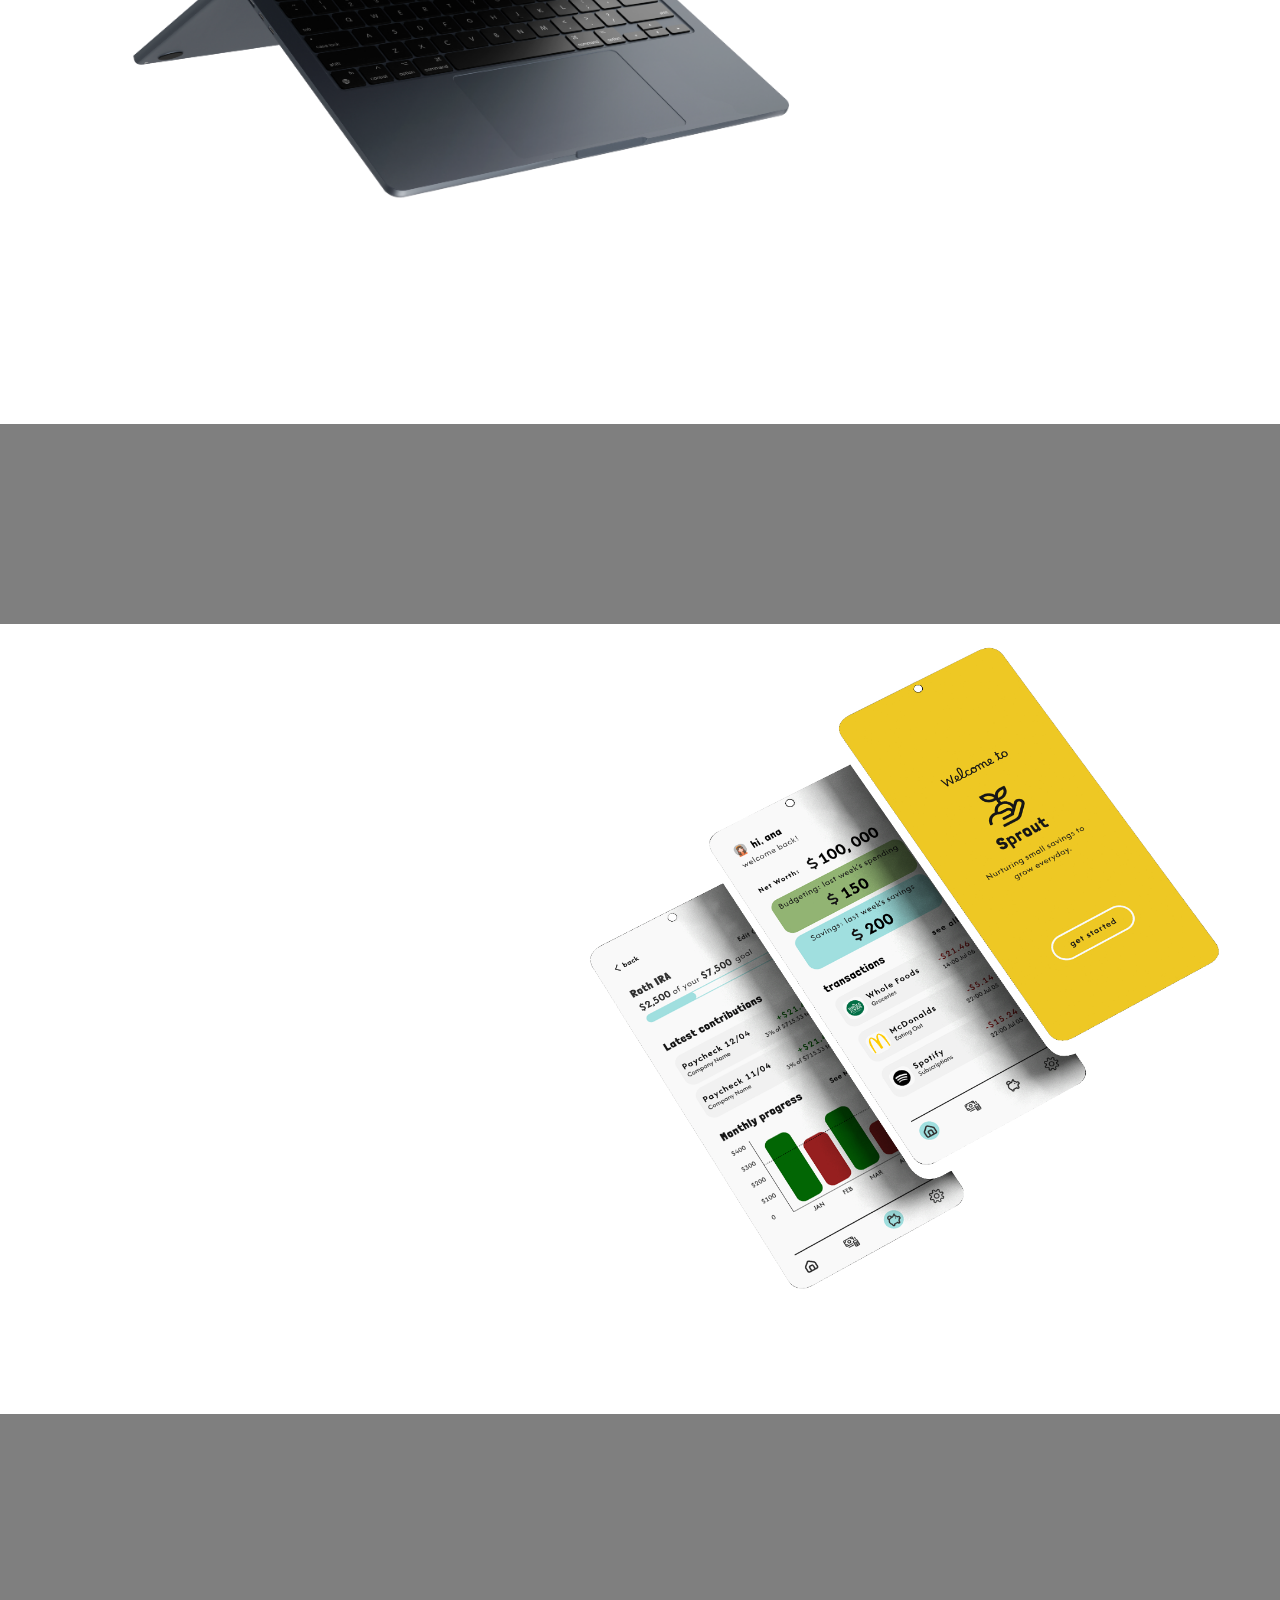
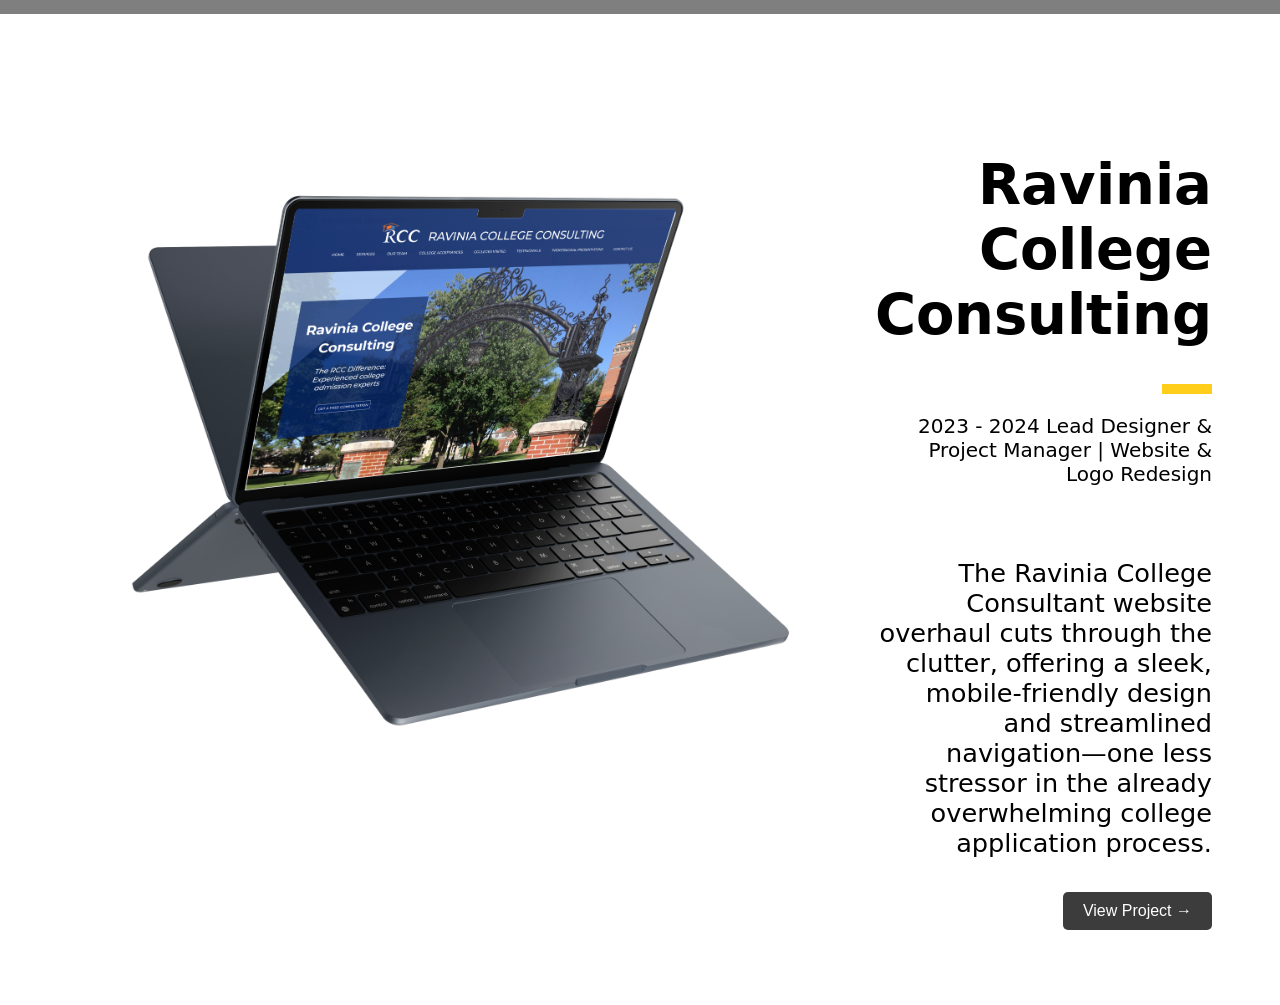
==== commit b7748b77: "mobile image fix" ====
--- a/index.html
+++ b/index.html
@@ -201,6 +201,9 @@
             width: 100vw !important;
             height: 600px !important; 
         }
+        .sectionHeader, .hero-section {
+        background-size: contain !important;
+        }
         #quoteOne, #quoteTwo {
             margin-left: 0px !important;
             font-size: 1.5em !important;
--- a/shared.css
+++ b/shared.css
@@ -370,6 +370,14 @@
             font-size: 2em;
 
         }
+        .sectionHeader, .heroSection {
+        background-size: contain !important;
+        }
+        #backgroundSection, #backgroundSectionTwo, #backgroundSectionThree, #backgroundSectionFour {
+          
+            background-size: contain !important;
+            
+        }
 
         
         .twoSections {
